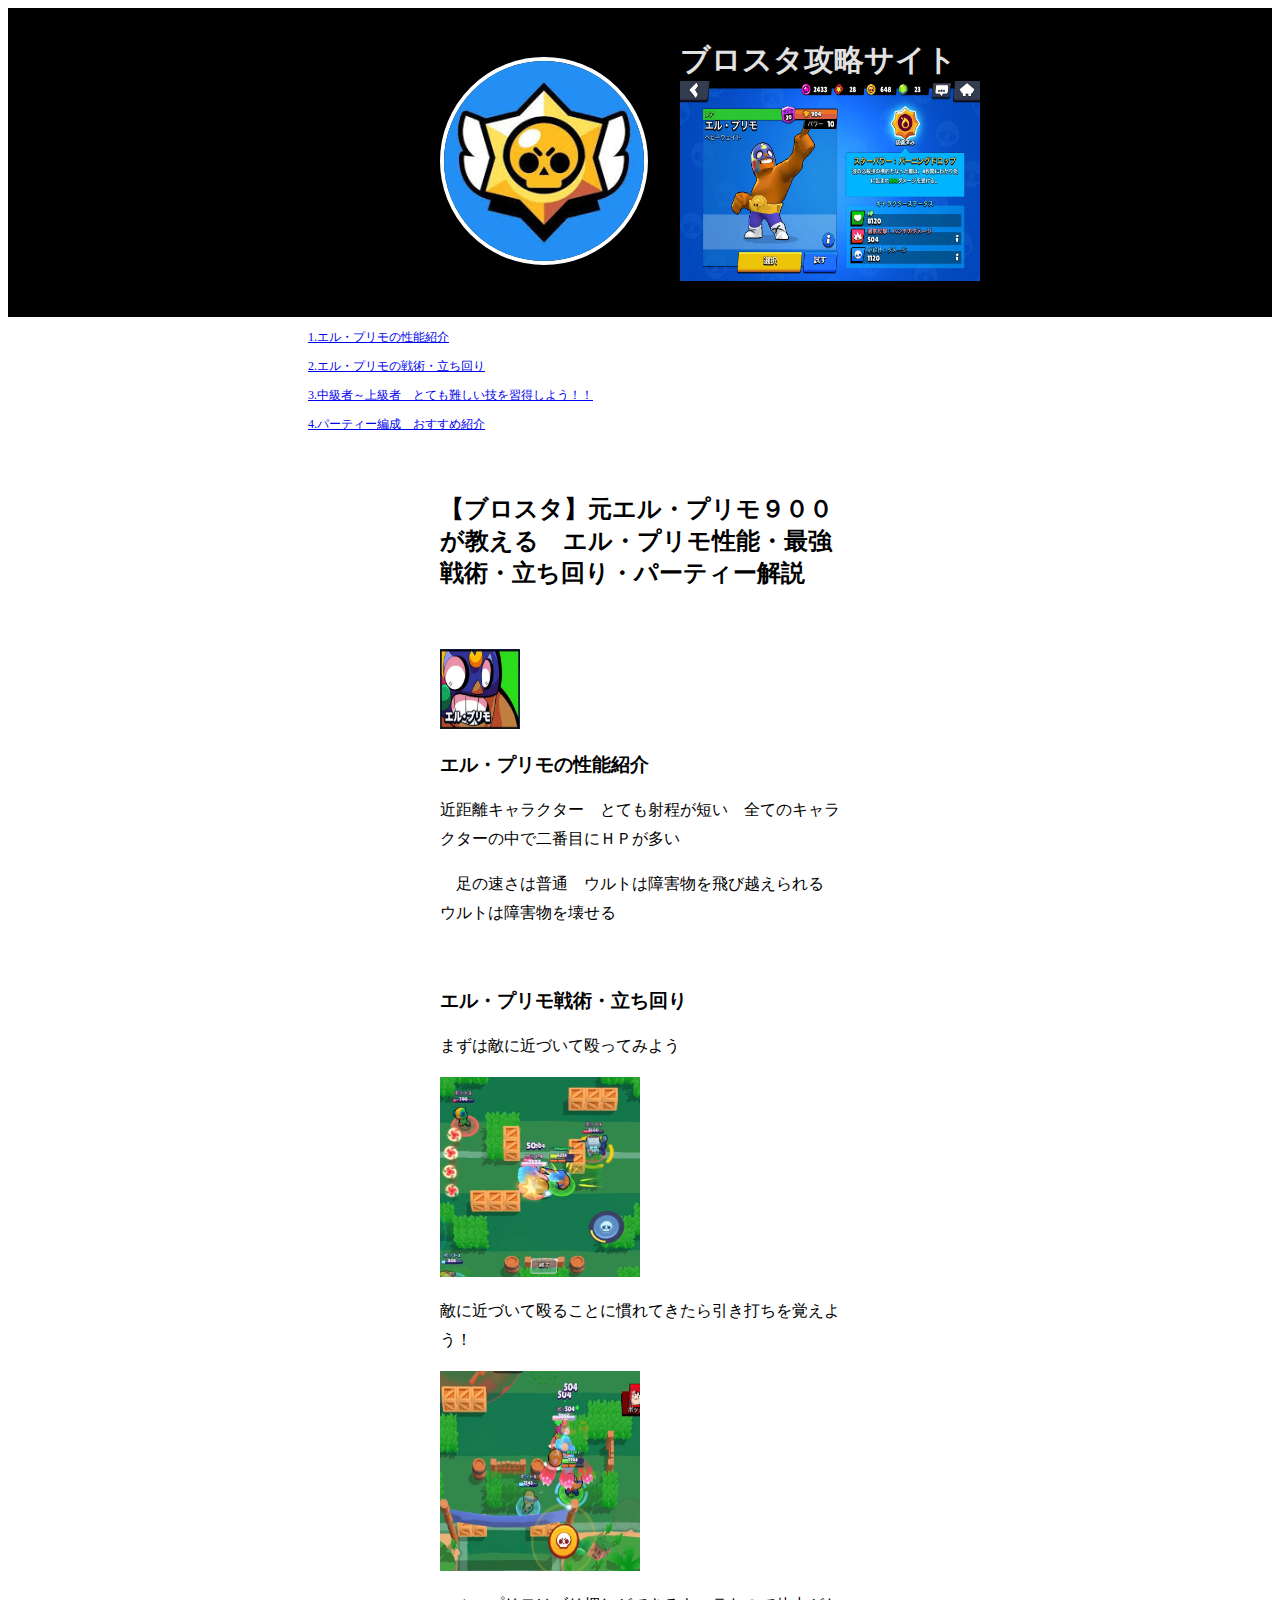
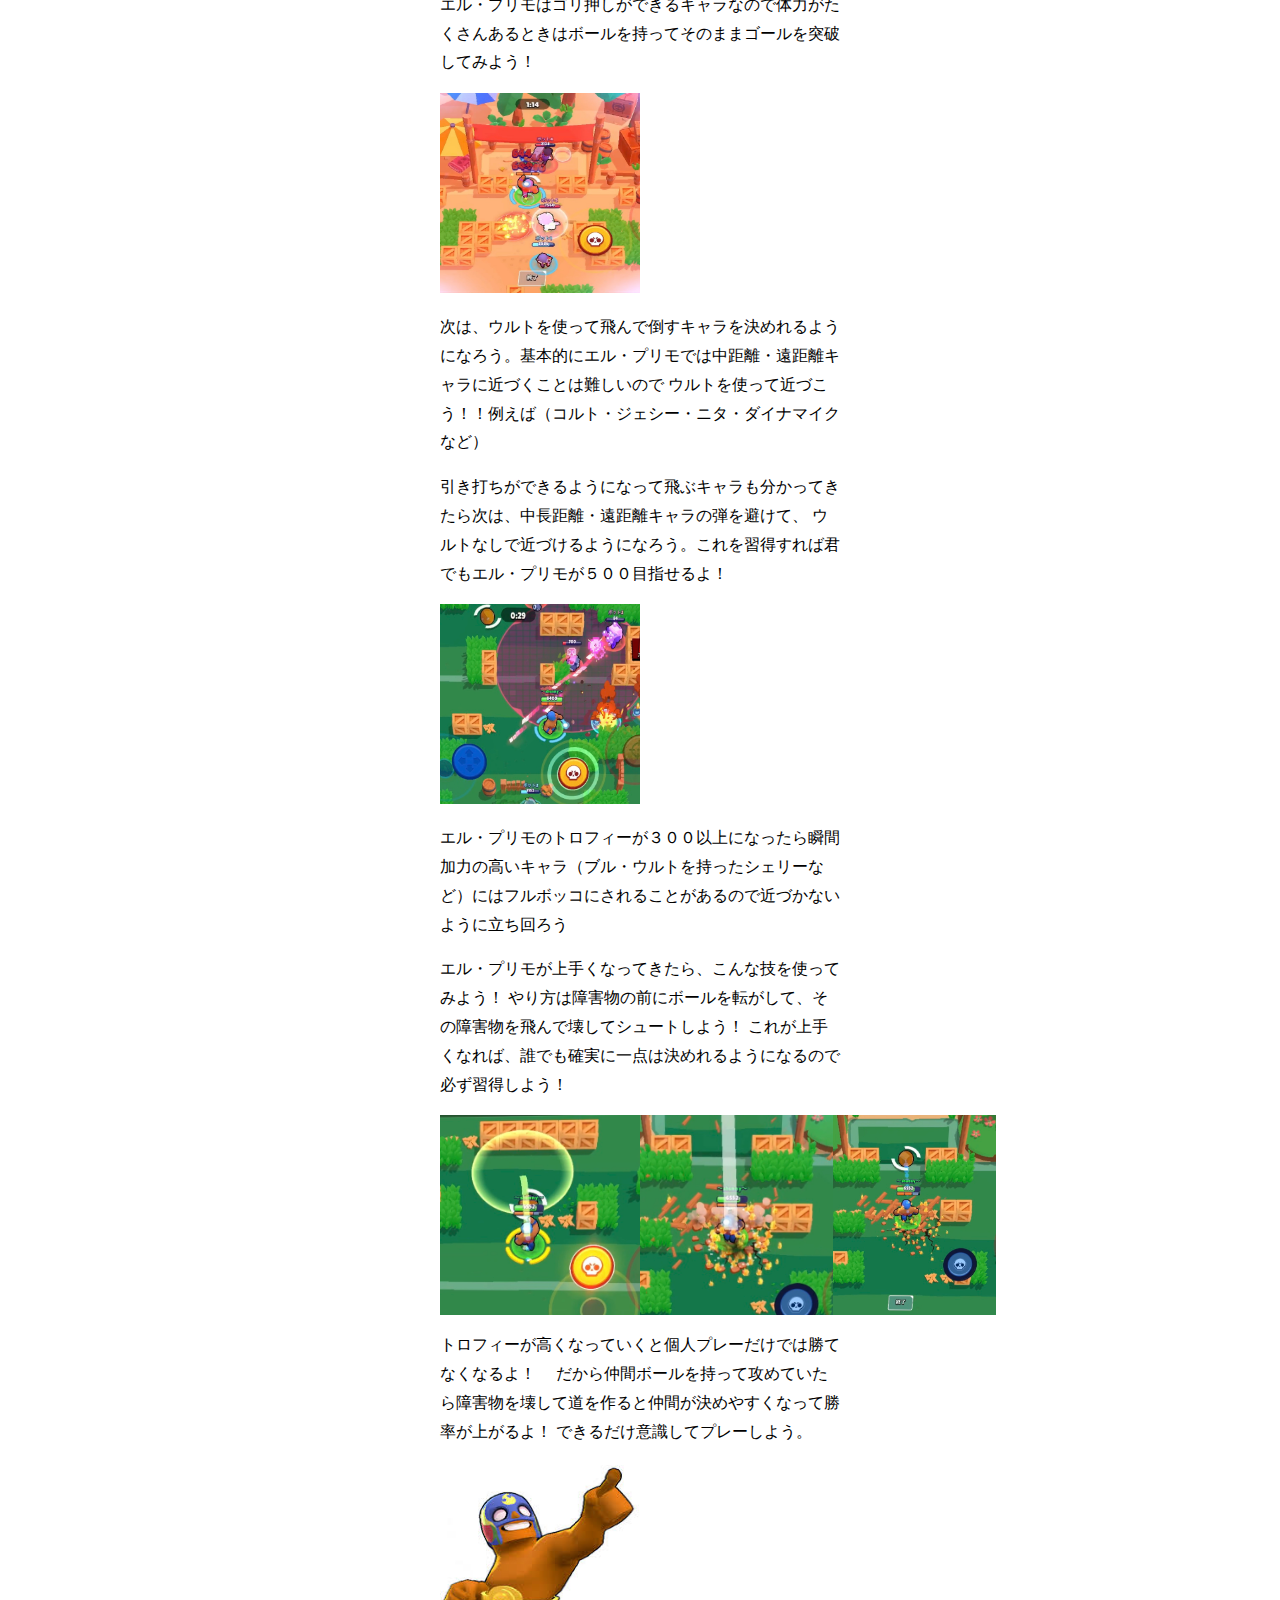
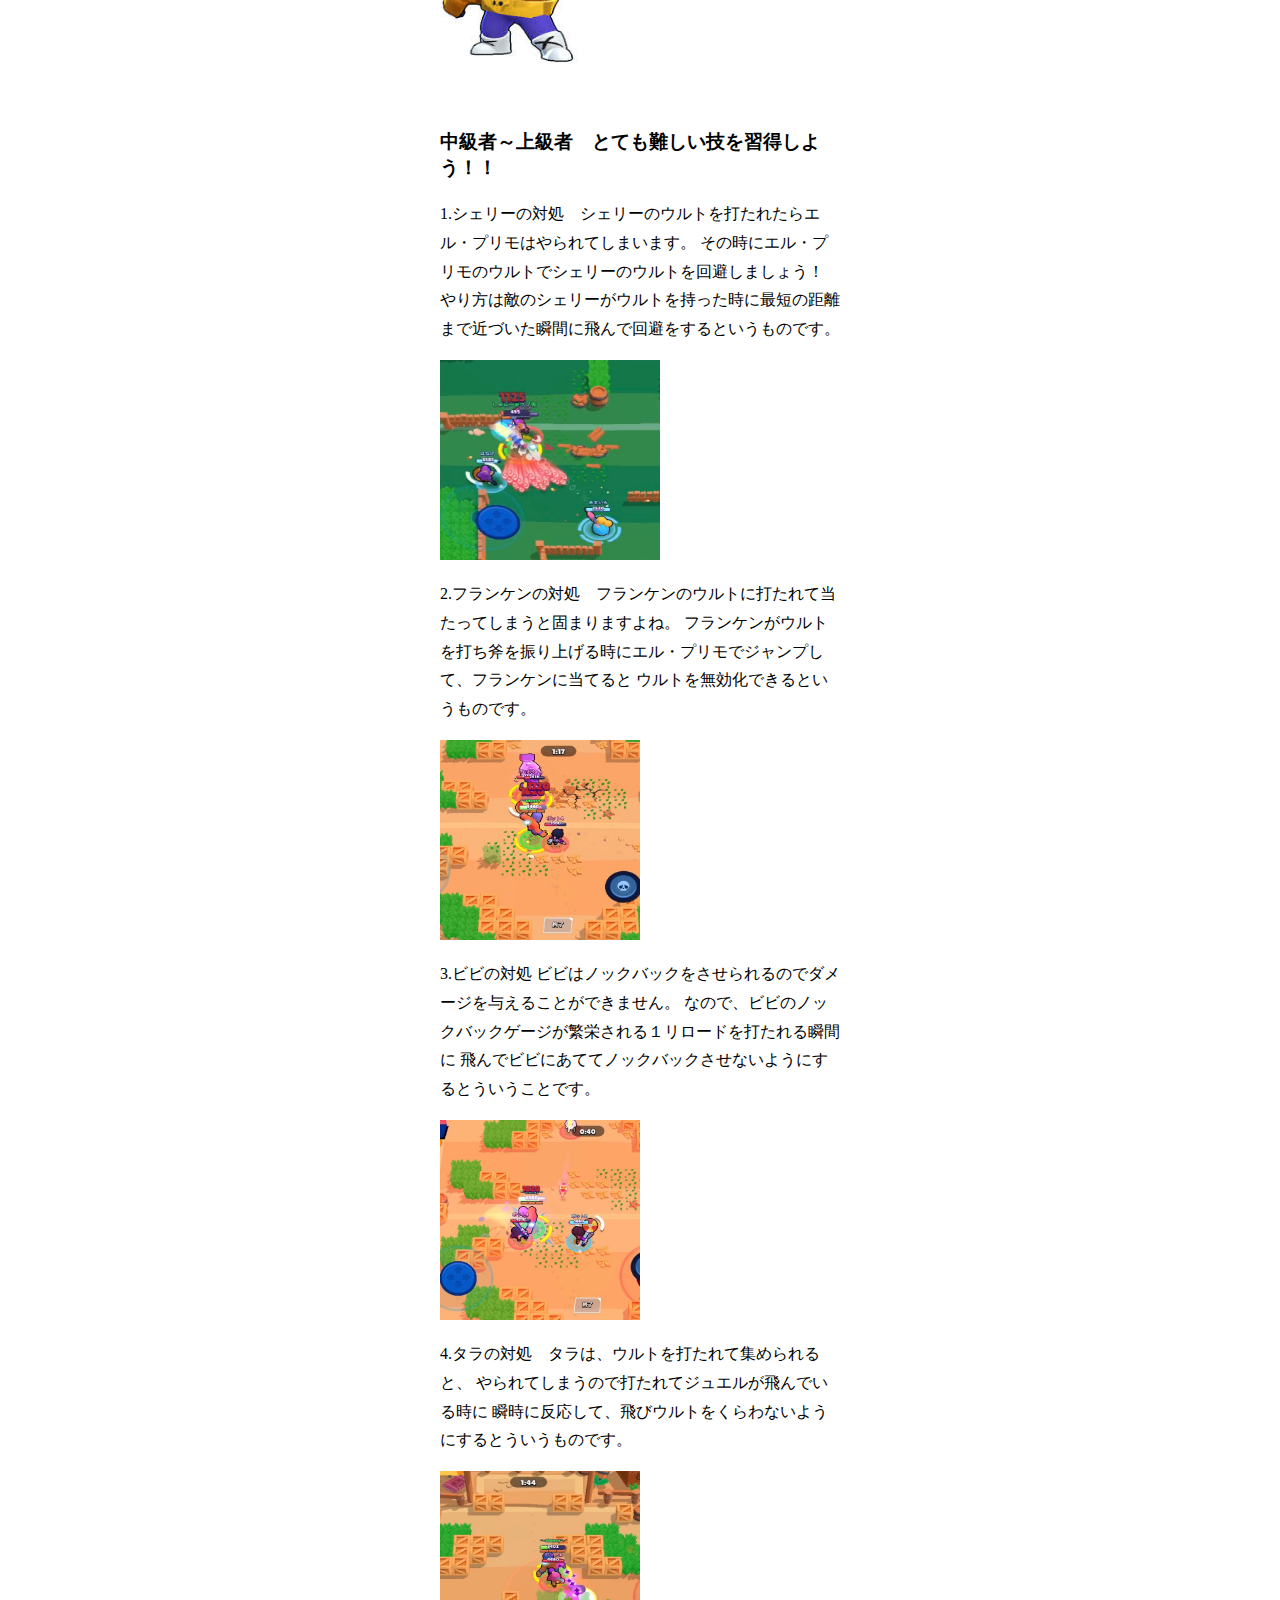
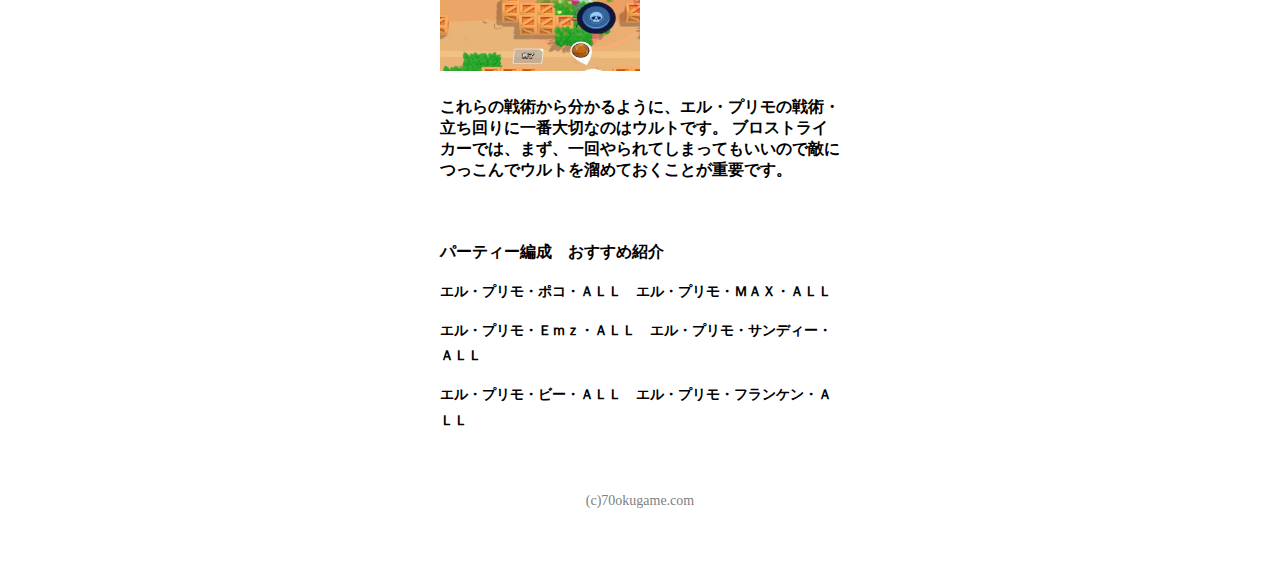
==== index.html @ 7a24572c "Add files via upload" ====
<!DOCTYPE html>
<html lang="ja">
<head>
    <!-- Global site tag (gtag.js) - Google Analytics -->
<script async src="https://www.googletagmanager.com/gtag/js?id=UA-160748164-1"></script>
<script>
  window.dataLayer = window.dataLayer || [];
  function gtag(){dataLayer.push(arguments);}
  gtag('js', new Date());

  gtag('config', 'UA-160748164-1');
</script>

    <meta charset="utf-8">
    <title>【ブロスタ】元エルプリモ９００が初心者から上級者まで見れる解説を紹介　エルプリモ　ブロストライカー徹底攻略　　これを見るだけでブロストライカーで勝ちまくり？！</title>
    <meta name="discription" content="エルプリモ　キャラ・ブロストライカー攻略　初心者必見！">
    <link rel="stylesheet" href="styles.css">
    
    
</head>
<body>
    <header>
        <div class="container">
            <div class="icon">
                <img src="main.jpg" width="200" height="200" alt="ブロスタのアイコンです。">
            </div>
            <div class="info">

                
                <h1>ブロスタ攻略サイト</h1>
                <img src="my-erupurimo.PNG" width="300" height="200" alt="自分のエルプリモ画像です。">
            </div>
        </div>
        </header> 
        <div class="nder">

            <p> <a href="#purimo">1.エル・プリモの性能紹介</a></p>
            <p> <a href="#purimo2">2.エル・プリモの戦術・立ち回り</a></p>
            <p> <a href="#purimo3">3.中級者～上級者　とても難しい技を習得しよう！！</a></p>
            <p> <a href="#purimo4">4.パーティー編成　おすすめ紹介</a></p>
            
        </div>

 
     

     
     <section class="works">
    <h2>【ブロスタ】元エル・プリモ９００が教える　エル・プリモ性能・最強戦術・立ち回り・パーティー解説</h2><h3 id="purimo"></h3>
    <section>

        <img src="erupurimo-.jpg" width="80" height="80" alt="エル・プリモの顔画像です。">
        <h3> エル・プリモの性能紹介</h3><h3 id="purimo2"></h3>
        <p>近距離キャラクター　とても射程が短い　全てのキャラクターの中で二番目にＨＰが多い</p>
        <p>　足の速さは普通　ウルトは障害物を飛び越えられる　ウルトは障害物を壊せる </p>
    </section>
    <section>

        <h3>エル・プリモ戦術・立ち回り</h3>
    
            <P>まずは敵に近づいて殴ってみよう</P>
            <img src="naguru.JPG"width="200" height="200" alt="エル・プリモが敵を殴っている様子です。">
            
            <p>敵に近づいて殴ることに慣れてきたら引き打ちを覚えよう！</p>
            <img src="hikiuchi.JPG" width="200" height="200" alt="エル・プリモが引き打ちをしている画像です。">
            
            <p>エル・プリモはゴリ押しができるキャラなので体力がたくさんあるときはボールを持ってそのままゴールを突破してみよう！</p>
            <img src="gorioshi.JPG" width="200" height="200" alt="エル・プリモがゴリ押しをしている画像です。">
            
            <p>次は、ウルトを使って飛んで倒すキャラを決めれるようになろう。基本的にエル・プリモでは中距離・遠距離キャラに近づくことは難しいので
                ウルトを使って近づこう！！例えば（コルト・ジェシー・ニタ・ダイナマイクなど）</p>
                
                <p>引き打ちができるようになって飛ぶキャラも分かってきたら次は、中長距離・遠距離キャラの弾を避けて、
                    ウルトなしで近づけるようになろう。これを習得すれば君でもエル・プリモが５００目指せるよ！</p>
                    <img src="tamayoke.JPG" width="200" height="200" alt="エル・プリモの弾避け画像です。">
                    
                    <p>エル・プリモのトロフィーが３００以上になったら瞬間加力の高いキャラ（ブル・ウルトを持ったシェリーなど）にはフルボッコにされることがあるので近づかないように立ち回ろう</p>
                    
                    <p>エル・プリモが上手くなってきたら、こんな技を使ってみよう！
                        やり方は障害物の前にボールを転がして、その障害物を飛んで壊してシュートしよう！
                        これが上手くなれば、誰でも確実に一点は決めれるようになるので必ず習得しよう！</p>
                      <div class="mainer">

                          <img src= "waza1.JPG" width="200" height="200" alt="エル・プリモが技をしている画像です">
                          <img src= "waza2.JPG" width="200" height="200" alt="エル・プリモが技をしている画像です">
          <img src= "waza3.JPG" width="200" height="200" alt="エル・プリモが技をしている画像です">
          
                      </div>
        
        <p> トロフィーが高くなっていくと個人プレーだけでは勝てなくなるよ！　
            だから仲間ボールを持って攻めていたら障害物を壊して道を作ると仲間が決めやすくなって勝率が上がるよ！ 
            できるだけ意識してプレーしよう。</p><h3 id="purimo3"></h3>
            <img src= "erupurimo-2.jpg"  width="200" height="200" alt="エル・プリモ画像です">
    </section>
    <section>

        <h3>中級者～上級者　とても難しい技を習得しよう！！</h3>
        <p>1.シェリーの対処　シェリーのウルトを打たれたらエル・プリモはやられてしまいます。
            その時にエル・プリモのウルトでシェリーのウルトを回避しましょう！
            やり方は敵のシェリーがウルトを持った時に最短の距離まで近づいた瞬間に飛んで回避をするというものです。</p>
            <img src="sheri-.JPG" width="220" height="200" alt="ウルト避け画像です">
            
            <p>2.フランケンの対処　フランケンのウルトに打たれて当たってしまうと固まりますよね。
                フランケンがウルトを打ち斧を振り上げる時にエル・プリモでジャンプして、フランケンに当てると
                ウルトを無効化できるというものです。</p>
                
                <img src= "hurannken.JPG" width="200" height="200" alt="ウルト解除画像です。">
                
                <p>3.ビビの対処  ビビはノックバックをさせられるのでダメージを与えることができません。
                    なので、ビビのノックバックゲージが繁栄される１リロードを打たれる瞬間に
                    飛んでビビにあててノックバックさせないようにするとういうことです。</p>
                    
                    <img src="bibi.JPG" width="200" height="200" alt="ノックバック解除画像です。">
                    
                    <p>4.タラの対処　タラは、ウルトを打たれて集められると、
                        やられてしまうので打たれてジュエルが飛んでいる時に
                        瞬時に反応して、飛びウルトをくらわないようにするとういうものです。</p>
                        
                        <img src="tara.JPG" width="200" height="200" alt="ノックバック解除画像です。">
                        
                        <h4>これらの戦術から分かるように、エル・プリモの戦術・立ち回りに一番大切なのはウルトです。
                            ブロストライカーでは、まず、一回やられてしまってもいいので敵につっこんでウルトを溜めておくことが重要です。</h4><h3 id="purimo4"></h3>
                            
    </section>
     <section>
         <div class="laner">
             
             <h3>パーティー編成　おすすめ紹介</h3>
             <p>
        
             <p>エル・プリモ・ポコ・ＡＬＬ　エル・プリモ・ＭＡＸ・ＡＬＬ</p>
             <p>エル・プリモ・Ｅｍｚ・ＡＬＬ　エル・プリモ・サンディー・ＡＬＬ </p>
             <p>      エル・プリモ・ビー・ＡＬＬ　エル・プリモ・フランケン・ＡＬＬ </p>
            </div>
            
        </section>
        
    </section>
</body>
                            <footer>
 <p> (c)70okugame.com</p>
    </footer> 
    </html>
---- styles.css ----
.body{
    color:#333;
    font-family:Verdana, sans-serif;
    margin:0px;
}
h1{
    color:#e2e2e2;
}


header{
    background-color:black;
    padding-top: 32px;
    padding-bottom:32px;

}

.container{
  
   width:400px;
   margin-left:auto;
   margin-right:auto;
   display:flex;
   align-items:center;

}



.icon img{
    border-radius:50%;
    border-width:4px;
    border-style:solid;
    border-color:white;
}

.info{
   
    margin-left:32px;
}

.info h1{
    font-weight:bold;
    font-size:30px;
    margin:0;
}

.nder{
    font-size:12px;
    
    margin-left:300px;
    
}

.works{
    width:400px;
    margin-left:auto;
    margin-right:auto;

}

.works>h2{
    margin-top: 60px;
    margin-bottom:60px;
}

.mainer{
    display:flex;
}

.laner{
    font-size:14px;
    font-weight:bold;
}

.works>section{
    margin-bottom:60px;
}
 
.works p{
    line-height:1.8;
}

footer p{
    text-align:center;
    font-size:14px;
    margin-bottom:60px;
    color:gray;
}
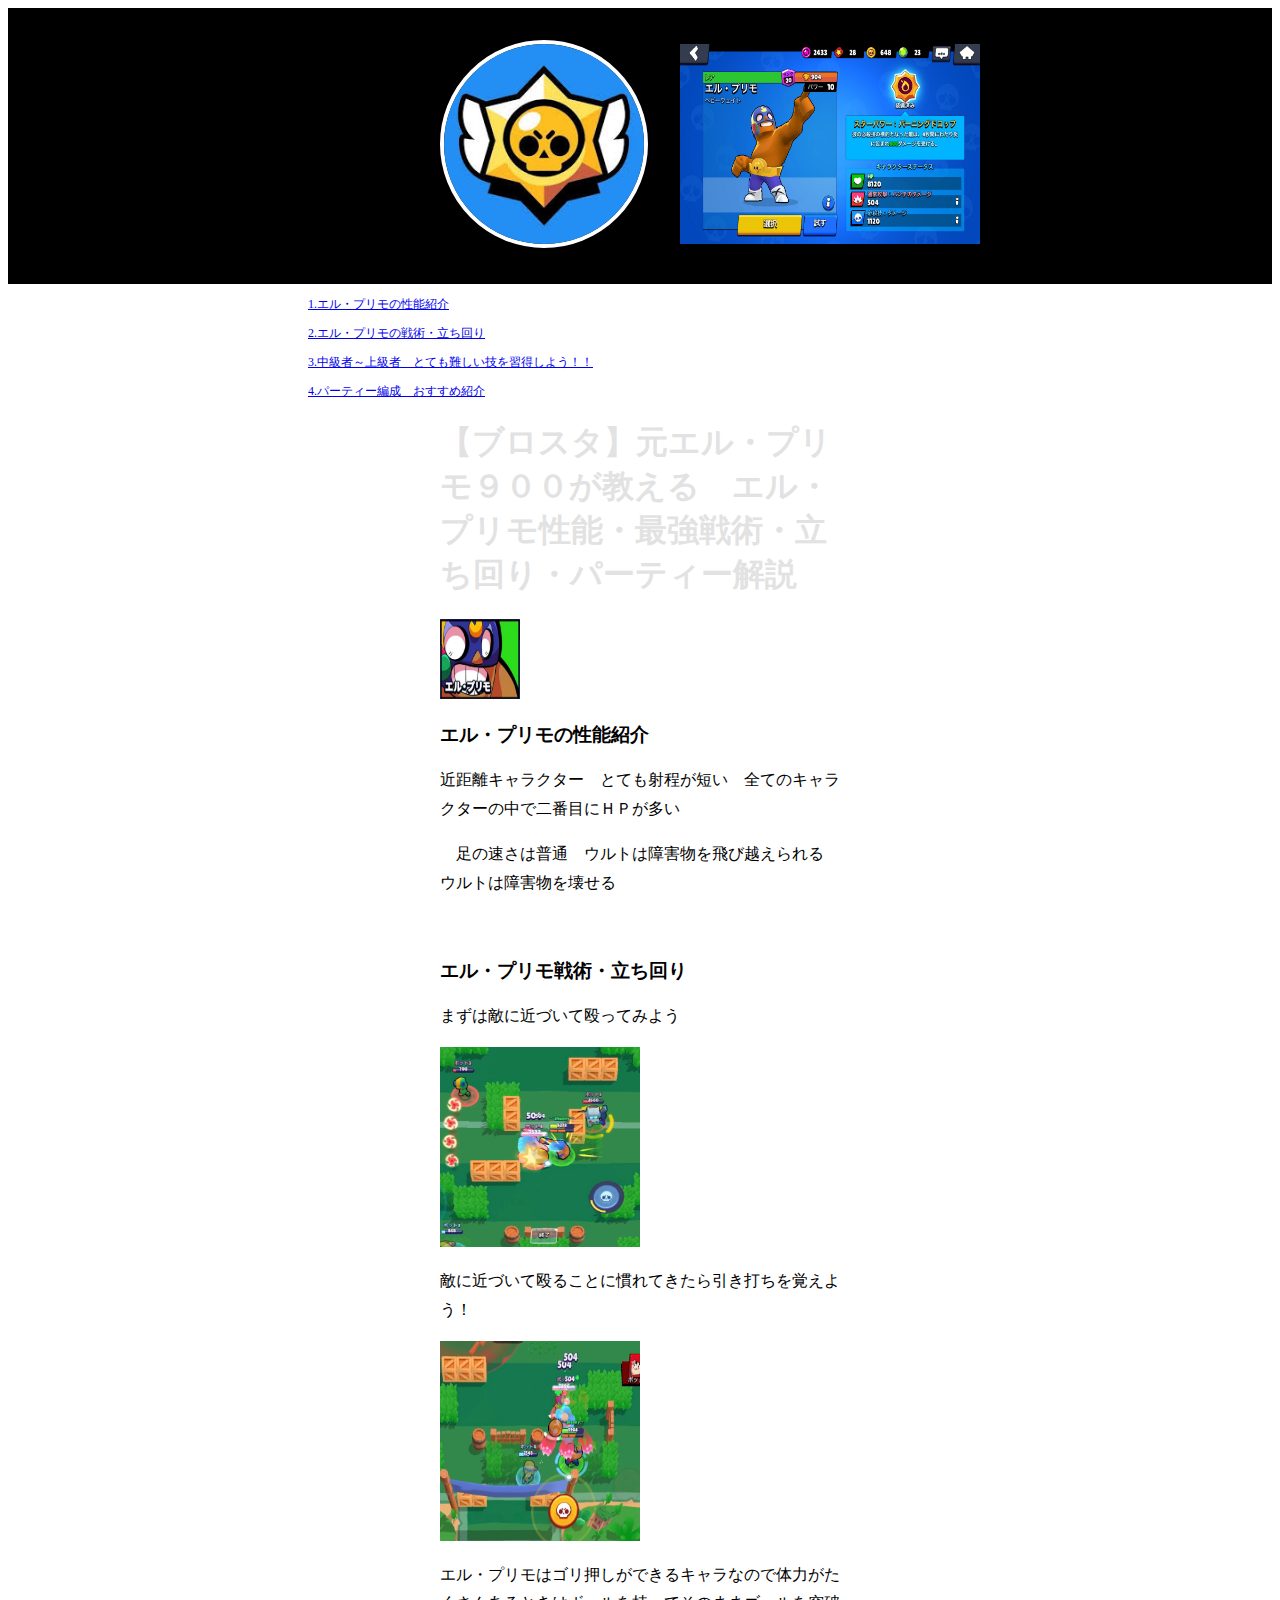
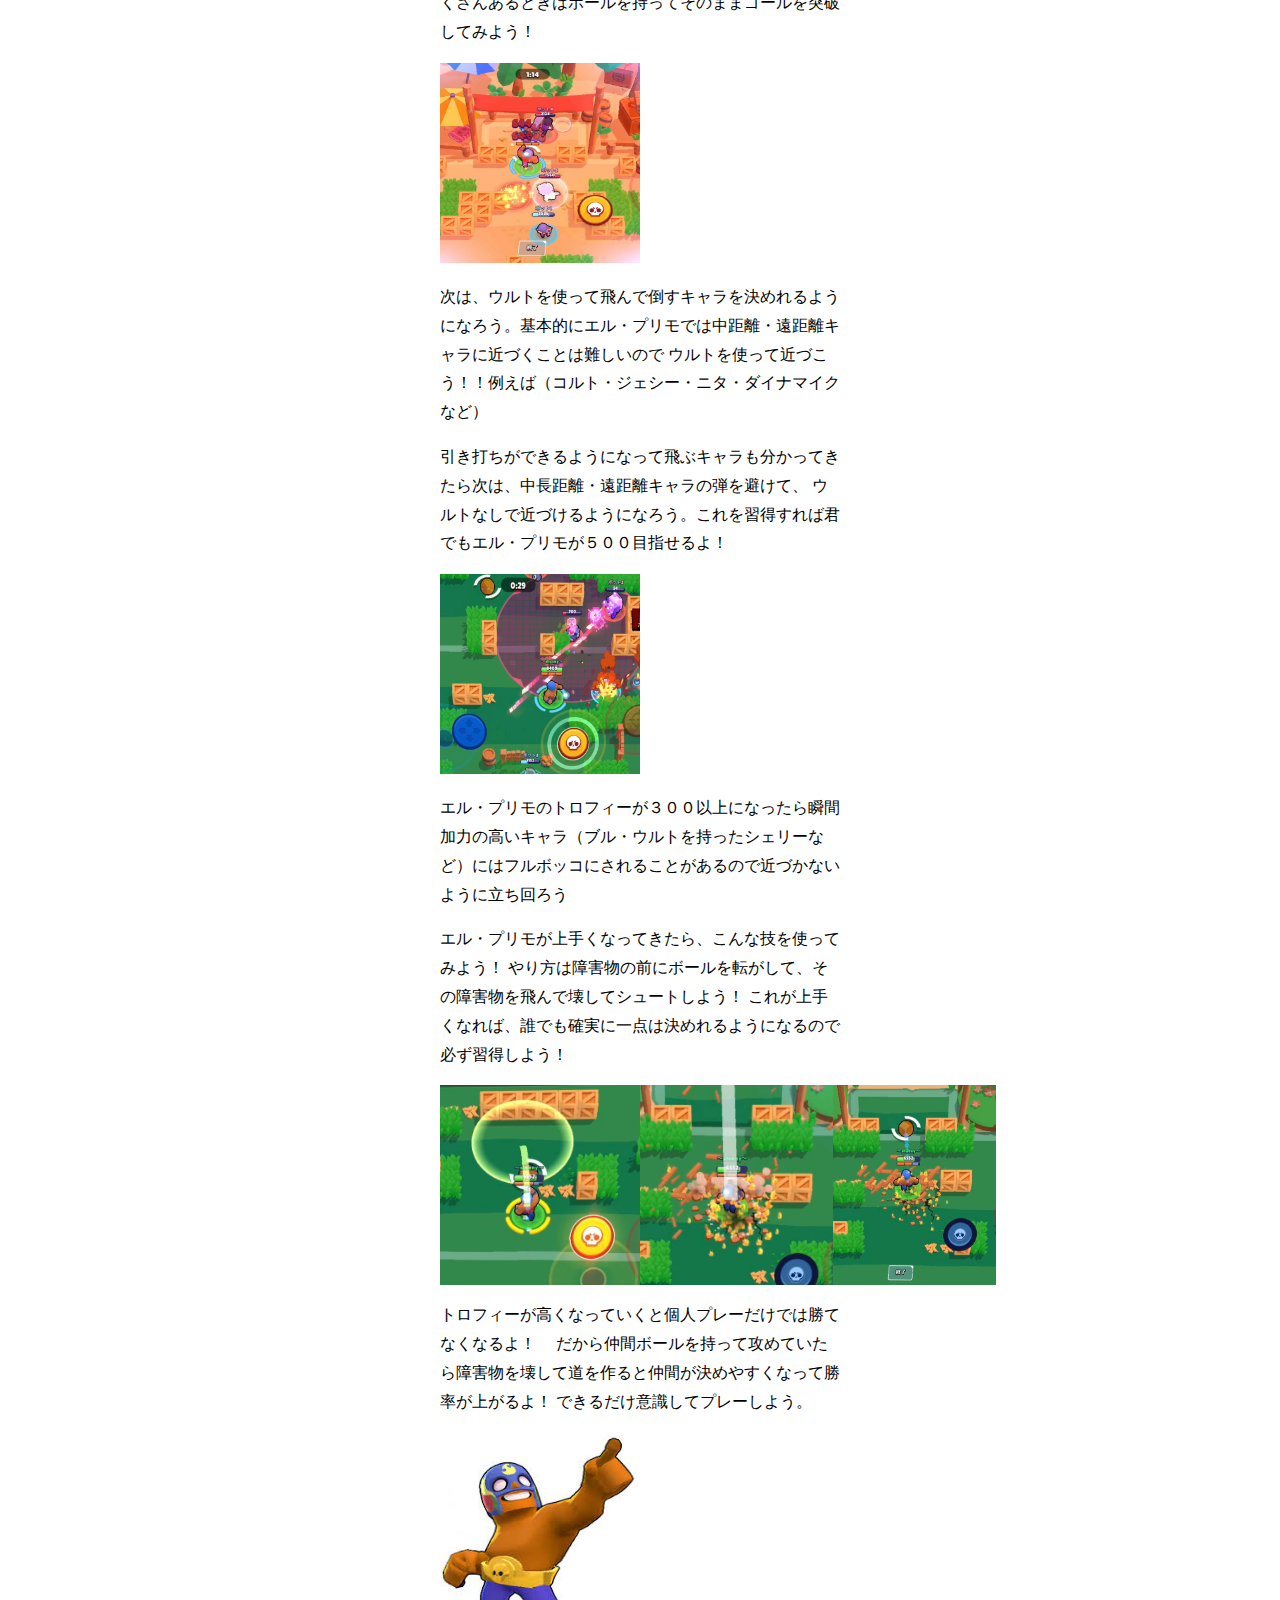
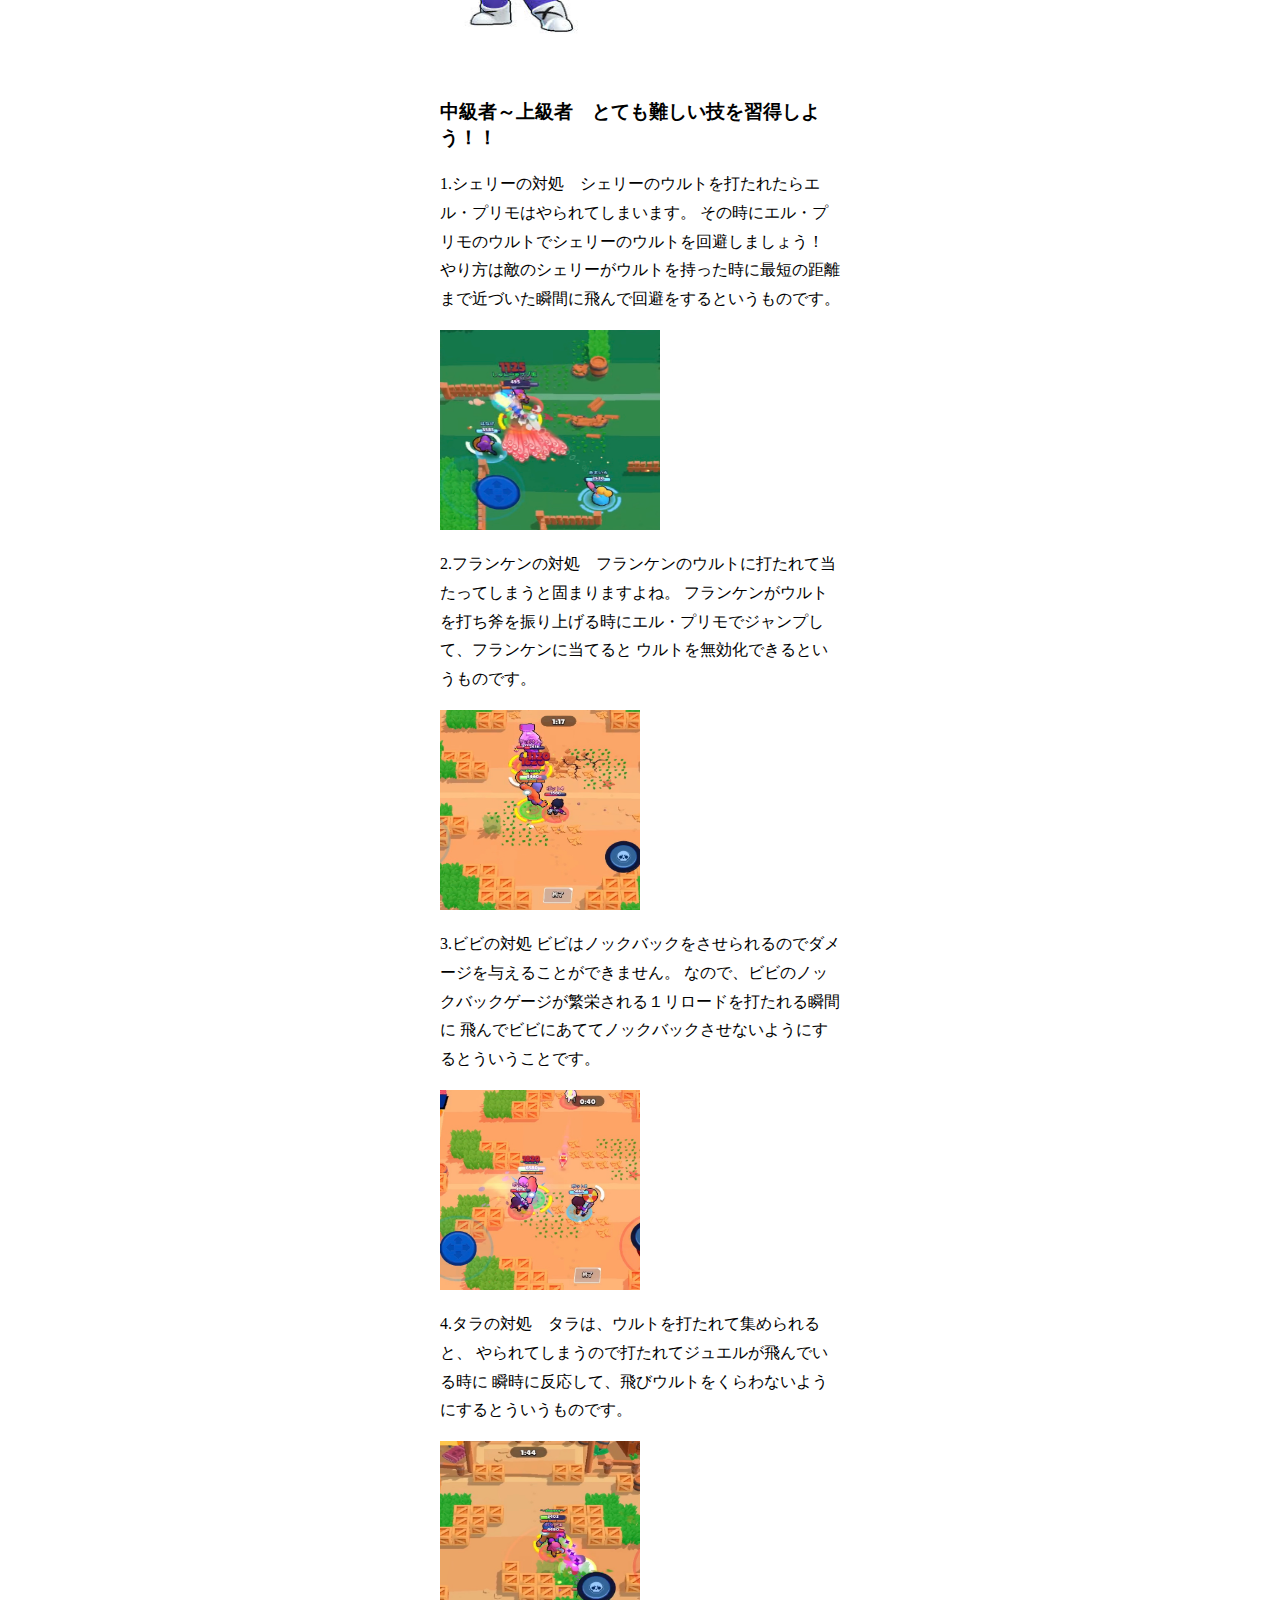
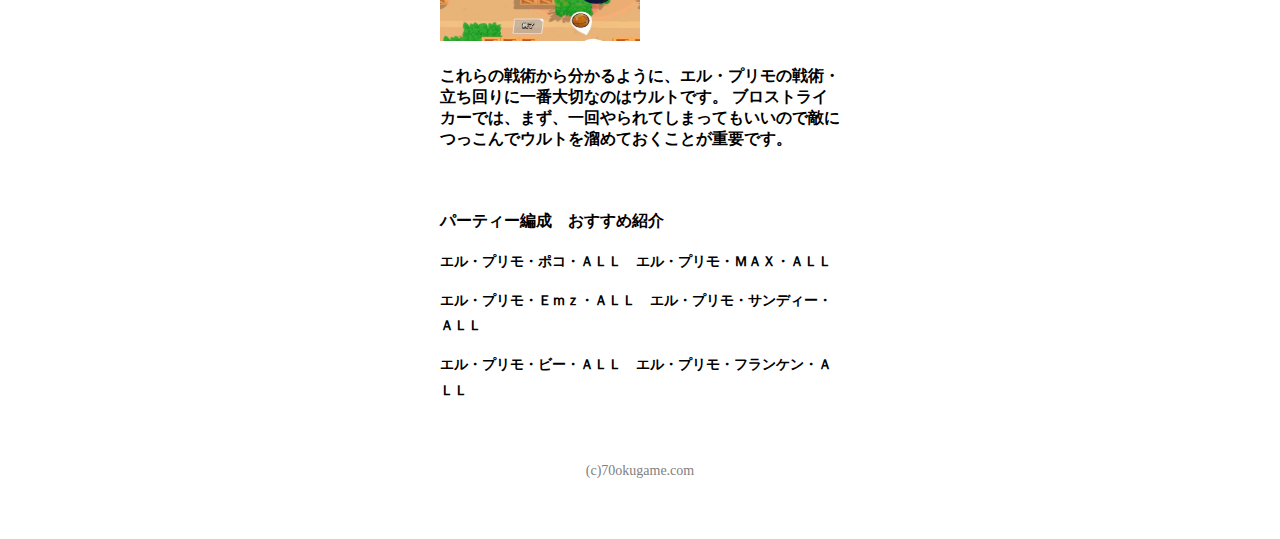
==== commit 8644b9b3: "Update index.html" ====
--- a/index.html
+++ b/index.html
@@ -1,171 +1,144 @@
-<!DOCTYPE html>
-<html lang="ja">
-<head>
-    <!-- Global site tag (gtag.js) - Google Analytics -->
-<script async src="https://www.googletagmanager.com/gtag/js?id=UA-160748164-1"></script>
-<script>
-  window.dataLayer = window.dataLayer || [];
-  function gtag(){dataLayer.push(arguments);}
-  gtag('js', new Date());
-
-  gtag('config', 'UA-160748164-1');
-</script>
-
-    <meta charset="utf-8">
-    <title>【ブロスタ】元エルプリモ９００が初心者から上級者まで見れる解説を紹介　エルプリモ　ブロストライカー徹底攻略　　これを見るだけでブロストライカーで勝ちまくり？！</title>
-    <meta name="discription" content="エルプリモ　キャラ・ブロストライカー攻略　初心者必見！">
-    <link rel="stylesheet" href="styles.css">
-    
-    
-</head>
-<body>
-    <header>
-        <div class="container">
-            <div class="icon">
-                <img src="main.jpg" width="200" height="200" alt="ブロスタのアイコンです。">
-            </div>
-            <div class="info">
-
-                
-                <h1>ブロスタ攻略サイト</h1>
-                <img src="my-erupurimo.PNG" width="300" height="200" alt="自分のエルプリモ画像です。">
-            </div>
-        </div>
-        </header> 
-        <div class="nder">
-
-            <p> <a href="#purimo">1.エル・プリモの性能紹介</a></p>
-            <p> <a href="#purimo2">2.エル・プリモの戦術・立ち回り</a></p>
-            <p> <a href="#purimo3">3.中級者～上級者　とても難しい技を習得しよう！！</a></p>
-            <p> <a href="#purimo4">4.パーティー編成　おすすめ紹介</a></p>
-            
-        </div>
-
- 
-     
-
-     
-     <section class="works">
-    <h2>【ブロスタ】元エル・プリモ９００が教える　エル・プリモ性能・最強戦術・立ち回り・パーティー解説</h2><h3 id="purimo"></h3>
-    <section>
-
-        <img src="erupurimo-.jpg" width="80" height="80" alt="エル・プリモの顔画像です。">
-        <h3> エル・プリモの性能紹介</h3><h3 id="purimo2"></h3>
-        <p>近距離キャラクター　とても射程が短い　全てのキャラクターの中で二番目にＨＰが多い</p>
-        <p>　足の速さは普通　ウルトは障害物を飛び越えられる　ウルトは障害物を壊せる </p>
-    </section>
-    <section>
-
-        <h3>エル・プリモ戦術・立ち回り</h3>
-    
-            <P>まずは敵に近づいて殴ってみよう</P>
-            <img src="naguru.JPG"width="200" height="200" alt="エル・プリモが敵を殴っている様子です。">
-            
-            <p>敵に近づいて殴ることに慣れてきたら引き打ちを覚えよう！</p>
-            <img src="hikiuchi.JPG" width="200" height="200" alt="エル・プリモが引き打ちをしている画像です。">
-            
-            <p>エル・プリモはゴリ押しができるキャラなので体力がたくさんあるときはボールを持ってそのままゴールを突破してみよう！</p>
-            <img src="gorioshi.JPG" width="200" height="200" alt="エル・プリモがゴリ押しをしている画像です。">
-            
-            <p>次は、ウルトを使って飛んで倒すキャラを決めれるようになろう。基本的にエル・プリモでは中距離・遠距離キャラに近づくことは難しいので
-                ウルトを使って近づこう！！例えば（コルト・ジェシー・ニタ・ダイナマイクなど）</p>
-                
-                <p>引き打ちができるようになって飛ぶキャラも分かってきたら次は、中長距離・遠距離キャラの弾を避けて、
-                    ウルトなしで近づけるようになろう。これを習得すれば君でもエル・プリモが５００目指せるよ！</p>
-                    <img src="tamayoke.JPG" width="200" height="200" alt="エル・プリモの弾避け画像です。">
-                    
-                    <p>エル・プリモのトロフィーが３００以上になったら瞬間加力の高いキャラ（ブル・ウルトを持ったシェリーなど）にはフルボッコにされることがあるので近づかないように立ち回ろう</p>
-                    
-                    <p>エル・プリモが上手くなってきたら、こんな技を使ってみよう！
-                        やり方は障害物の前にボールを転がして、その障害物を飛んで壊してシュートしよう！
-                        これが上手くなれば、誰でも確実に一点は決めれるようになるので必ず習得しよう！</p>
-                      <div class="mainer">
-
-                          <img src= "waza1.JPG" width="200" height="200" alt="エル・プリモが技をしている画像です">
-                          <img src= "waza2.JPG" width="200" height="200" alt="エル・プリモが技をしている画像です">
-          <img src= "waza3.JPG" width="200" height="200" alt="エル・プリモが技をしている画像です">
-          
-                      </div>
-        
-        <p> トロフィーが高くなっていくと個人プレーだけでは勝てなくなるよ！　
-            だから仲間ボールを持って攻めていたら障害物を壊して道を作ると仲間が決めやすくなって勝率が上がるよ！ 
-            できるだけ意識してプレーしよう。</p><h3 id="purimo3"></h3>
-            <img src= "erupurimo-2.jpg"  width="200" height="200" alt="エル・プリモ画像です">
-    </section>
-    <section>
-
-        <h3>中級者～上級者　とても難しい技を習得しよう！！</h3>
-        <p>1.シェリーの対処　シェリーのウルトを打たれたらエル・プリモはやられてしまいます。
-            その時にエル・プリモのウルトでシェリーのウルトを回避しましょう！
-            やり方は敵のシェリーがウルトを持った時に最短の距離まで近づいた瞬間に飛んで回避をするというものです。</p>
-            <img src="sheri-.JPG" width="220" height="200" alt="ウルト避け画像です">
-            
-            <p>2.フランケンの対処　フランケンのウルトに打たれて当たってしまうと固まりますよね。
-                フランケンがウルトを打ち斧を振り上げる時にエル・プリモでジャンプして、フランケンに当てると
-                ウルトを無効化できるというものです。</p>
-                
-                <img src= "hurannken.JPG" width="200" height="200" alt="ウルト解除画像です。">
-                
-                <p>3.ビビの対処  ビビはノックバックをさせられるのでダメージを与えることができません。
-                    なので、ビビのノックバックゲージが繁栄される１リロードを打たれる瞬間に
-                    飛んでビビにあててノックバックさせないようにするとういうことです。</p>
-                    
-                    <img src="bibi.JPG" width="200" height="200" alt="ノックバック解除画像です。">
-                    
-                    <p>4.タラの対処　タラは、ウルトを打たれて集められると、
-                        やられてしまうので打たれてジュエルが飛んでいる時に
-                        瞬時に反応して、飛びウルトをくらわないようにするとういうものです。</p>
-                        
-                        <img src="tara.JPG" width="200" height="200" alt="ノックバック解除画像です。">
-                        
-                        <h4>これらの戦術から分かるように、エル・プリモの戦術・立ち回りに一番大切なのはウルトです。
-                            ブロストライカーでは、まず、一回やられてしまってもいいので敵につっこんでウルトを溜めておくことが重要です。</h4><h3 id="purimo4"></h3>
-                            
-    </section>
-     <section>
-         <div class="laner">
-             
-             <h3>パーティー編成　おすすめ紹介</h3>
-             <p>
-        
-             <p>エル・プリモ・ポコ・ＡＬＬ　エル・プリモ・ＭＡＸ・ＡＬＬ</p>
-             <p>エル・プリモ・Ｅｍｚ・ＡＬＬ　エル・プリモ・サンディー・ＡＬＬ </p>
-             <p>      エル・プリモ・ビー・ＡＬＬ　エル・プリモ・フランケン・ＡＬＬ </p>
-            </div>
-            
-        </section>
-        
-    </section>
-</body>
-                            <footer>
- <p> (c)70okugame.com</p>
-    </footer> 
-    </html>
-           
-    
-
-
-
-
-
-
-
-
-
-
-
-
-
-
-
-
-
-    
-    
-
-
-
-
-
-
-
+<!DOCTYPE html>
+<html lang="ja">
+<head>
+    <!-- Global site tag (gtag.js) - Google Analytics -->
+<script async src="https://www.googletagmanager.com/gtag/js?id=UA-160748164-1"></script>
+<script>
+  window.dataLayer = window.dataLayer || [];
+  function gtag(){dataLayer.push(arguments);}
+  gtag('js', new Date());
+
+  gtag('config', 'UA-160748164-1');
+</script>
+
+    <meta charset="utf-8">
+    <title>【ブロスタ】　エルプリモ　攻略</title>
+    <meta name="discription" content="エルプリモ　キャラ・ブロストライカー攻略　初心者必見！">
+    <link rel="stylesheet" href="styles.css">
+    <link rel="canonical" href="https://shun4649861231.github.io/shuny/"
+    
+    
+</head>
+<body>
+    <header>
+        <div class="container">
+            <div class="icon">
+                <img src="main.jpg" width="200" height="200" alt="ブロスタのアイコンです。">
+            </div>
+            <div class="info">
+
+                
+                <title>ブロスタ　エル・プリモ　攻略</title>
+                <img src="my-erupurimo.PNG" width="300" height="200" alt="自分のエルプリモ画像です。">
+            </div>
+        </div>
+        </header> 
+        <div class="nder">
+
+            <p> <a href="#purimo">1.エル・プリモの性能紹介</a></p>
+            <p> <a href="#purimo2">2.エル・プリモの戦術・立ち回り</a></p>
+            <p> <a href="#purimo3">3.中級者～上級者　とても難しい技を習得しよう！！</a></p>
+            <p> <a href="#purimo4">4.パーティー編成　おすすめ紹介</a></p>
+            
+        </div>
+
+ 
+     
+
+     
+     <section class="works">
+    <h1>【ブロスタ】元エル・プリモ９００が教える　エル・プリモ性能・最強戦術・立ち回り・パーティー解説</h1><h3 id="purimo"></h3>
+    <section>
+
+        <img src="erupurimo-.jpg" width="80" height="80" alt="エル・プリモの顔画像です。">
+        <h3> エル・プリモの性能紹介</h3><h3 id="purimo2"></h3>
+        <p>近距離キャラクター　とても射程が短い　全てのキャラクターの中で二番目にＨＰが多い</p>
+        <p>　足の速さは普通　ウルトは障害物を飛び越えられる　ウルトは障害物を壊せる </p>
+    </section>
+    <section>
+
+        <h3>エル・プリモ戦術・立ち回り</h3>
+    
+            <P>まずは敵に近づいて殴ってみよう</P>
+            <img src="naguru.JPG"width="200" height="200" alt="エル・プリモが敵を殴っている様子です。">
+            
+            <p>敵に近づいて殴ることに慣れてきたら引き打ちを覚えよう！</p>
+            <img src="hikiuchi.JPG" width="200" height="200" alt="エル・プリモが引き打ちをしている画像です。">
+            
+            <p>エル・プリモはゴリ押しができるキャラなので体力がたくさんあるときはボールを持ってそのままゴールを突破してみよう！</p>
+            <img src="gorioshi.JPG" width="200" height="200" alt="エル・プリモがゴリ押しをしている画像です。">
+            
+            <p>次は、ウルトを使って飛んで倒すキャラを決めれるようになろう。基本的にエル・プリモでは中距離・遠距離キャラに近づくことは難しいので
+                ウルトを使って近づこう！！例えば（コルト・ジェシー・ニタ・ダイナマイクなど）</p>
+                
+                <p>引き打ちができるようになって飛ぶキャラも分かってきたら次は、中長距離・遠距離キャラの弾を避けて、
+                    ウルトなしで近づけるようになろう。これを習得すれば君でもエル・プリモが５００目指せるよ！</p>
+                    <img src="tamayoke.JPG" width="200" height="200" alt="エル・プリモの弾避け画像です。">
+                    
+                    <p>エル・プリモのトロフィーが３００以上になったら瞬間加力の高いキャラ（ブル・ウルトを持ったシェリーなど）にはフルボッコにされることがあるので近づかないように立ち回ろう</p>
+                    
+                    <p>エル・プリモが上手くなってきたら、こんな技を使ってみよう！
+                        やり方は障害物の前にボールを転がして、その障害物を飛んで壊してシュートしよう！
+                        これが上手くなれば、誰でも確実に一点は決めれるようになるので必ず習得しよう！</p>
+                      <div class="mainer">
+
+                          <img src= "waza1.JPG" width="200" height="200" alt="エル・プリモが技をしている画像です">
+                          <img src= "waza2.JPG" width="200" height="200" alt="エル・プリモが技をしている画像です">
+          <img src= "waza3.JPG" width="200" height="200" alt="エル・プリモが技をしている画像です">
+          
+                      </div>
+        
+        <p> トロフィーが高くなっていくと個人プレーだけでは勝てなくなるよ！　
+            だから仲間ボールを持って攻めていたら障害物を壊して道を作ると仲間が決めやすくなって勝率が上がるよ！ 
+            できるだけ意識してプレーしよう。</p><h3 id="purimo3"></h3>
+            <img src= "erupurimo-2.jpg"  width="200" height="200" alt="エル・プリモ画像です">
+    </section>
+    <section>
+
+        <h3>中級者～上級者　とても難しい技を習得しよう！！</h3>
+        <p>1.シェリーの対処　シェリーのウルトを打たれたらエル・プリモはやられてしまいます。
+            その時にエル・プリモのウルトでシェリーのウルトを回避しましょう！
+            やり方は敵のシェリーがウルトを持った時に最短の距離まで近づいた瞬間に飛んで回避をするというものです。</p>
+            <img src="sheri-.JPG" width="220" height="200" alt="ウルト避け画像です">
+            
+            <p>2.フランケンの対処　フランケンのウルトに打たれて当たってしまうと固まりますよね。
+                フランケンがウルトを打ち斧を振り上げる時にエル・プリモでジャンプして、フランケンに当てると
+                ウルトを無効化できるというものです。</p>
+                
+                <img src= "hurannken.JPG" width="200" height="200" alt="ウルト解除画像です。">
+                
+                <p>3.ビビの対処  ビビはノックバックをさせられるのでダメージを与えることができません。
+                    なので、ビビのノックバックゲージが繁栄される１リロードを打たれる瞬間に
+                    飛んでビビにあててノックバックさせないようにするとういうことです。</p>
+                    
+                    <img src="bibi.JPG" width="200" height="200" alt="ノックバック解除画像です。">
+                    
+                    <p>4.タラの対処　タラは、ウルトを打たれて集められると、
+                        やられてしまうので打たれてジュエルが飛んでいる時に
+                        瞬時に反応して、飛びウルトをくらわないようにするとういうものです。</p>
+                        
+                        <img src="tara.JPG" width="200" height="200" alt="ノックバック解除画像です。">
+                        
+                        <h4>これらの戦術から分かるように、エル・プリモの戦術・立ち回りに一番大切なのはウルトです。
+                            ブロストライカーでは、まず、一回やられてしまってもいいので敵につっこんでウルトを溜めておくことが重要です。</h4><h3 id="purimo4"></h3>
+                            
+    </section>
+     <section>
+         <div class="laner">
+             
+             <h3>パーティー編成　おすすめ紹介</h3>
+             <p>
+        
+             <p>エル・プリモ・ポコ・ＡＬＬ　エル・プリモ・ＭＡＸ・ＡＬＬ</p>
+             <p>エル・プリモ・Ｅｍｚ・ＡＬＬ　エル・プリモ・サンディー・ＡＬＬ </p>
+             <p>      エル・プリモ・ビー・ＡＬＬ　エル・プリモ・フランケン・ＡＬＬ </p>
+            </div>
+            
+        </section>
+        
+    </section>
+</body>
+                            <footer>
+ <p> (c)70okugame.com</p>
+    </footer> 
+    </html>
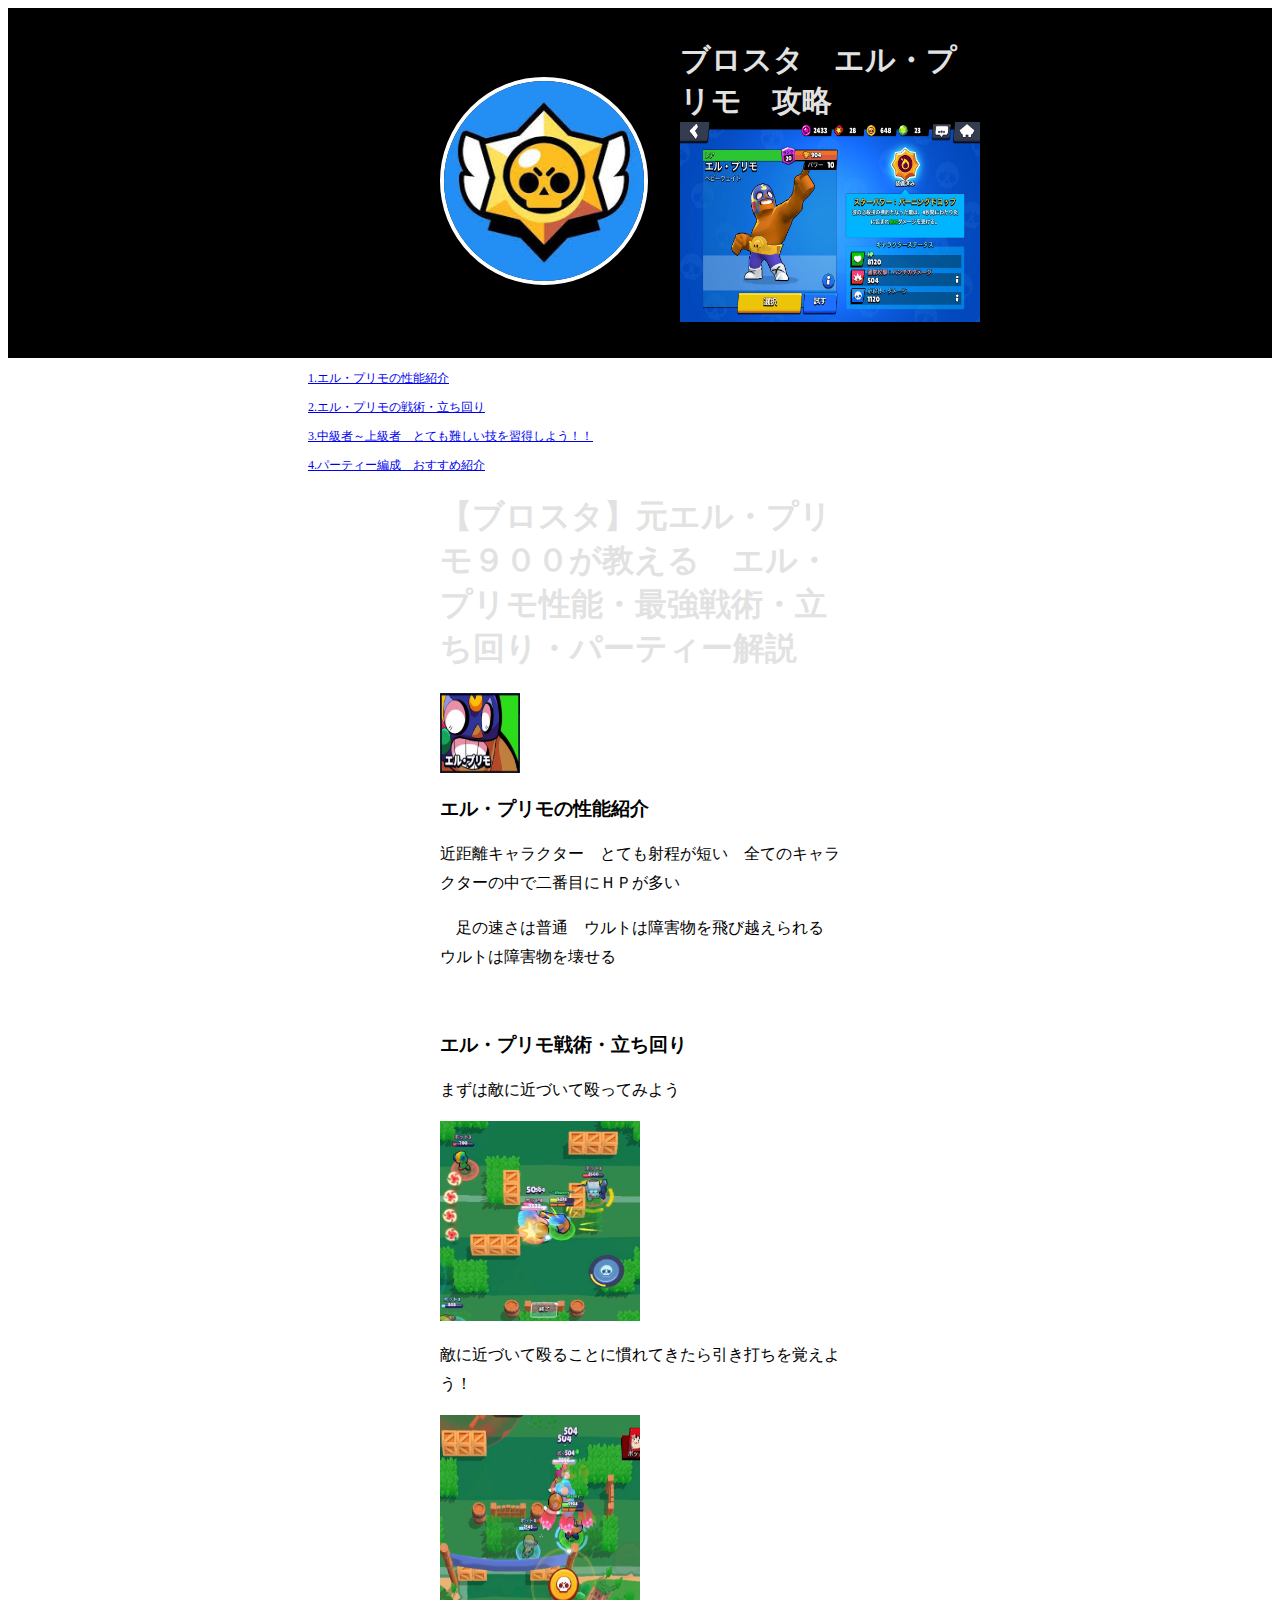
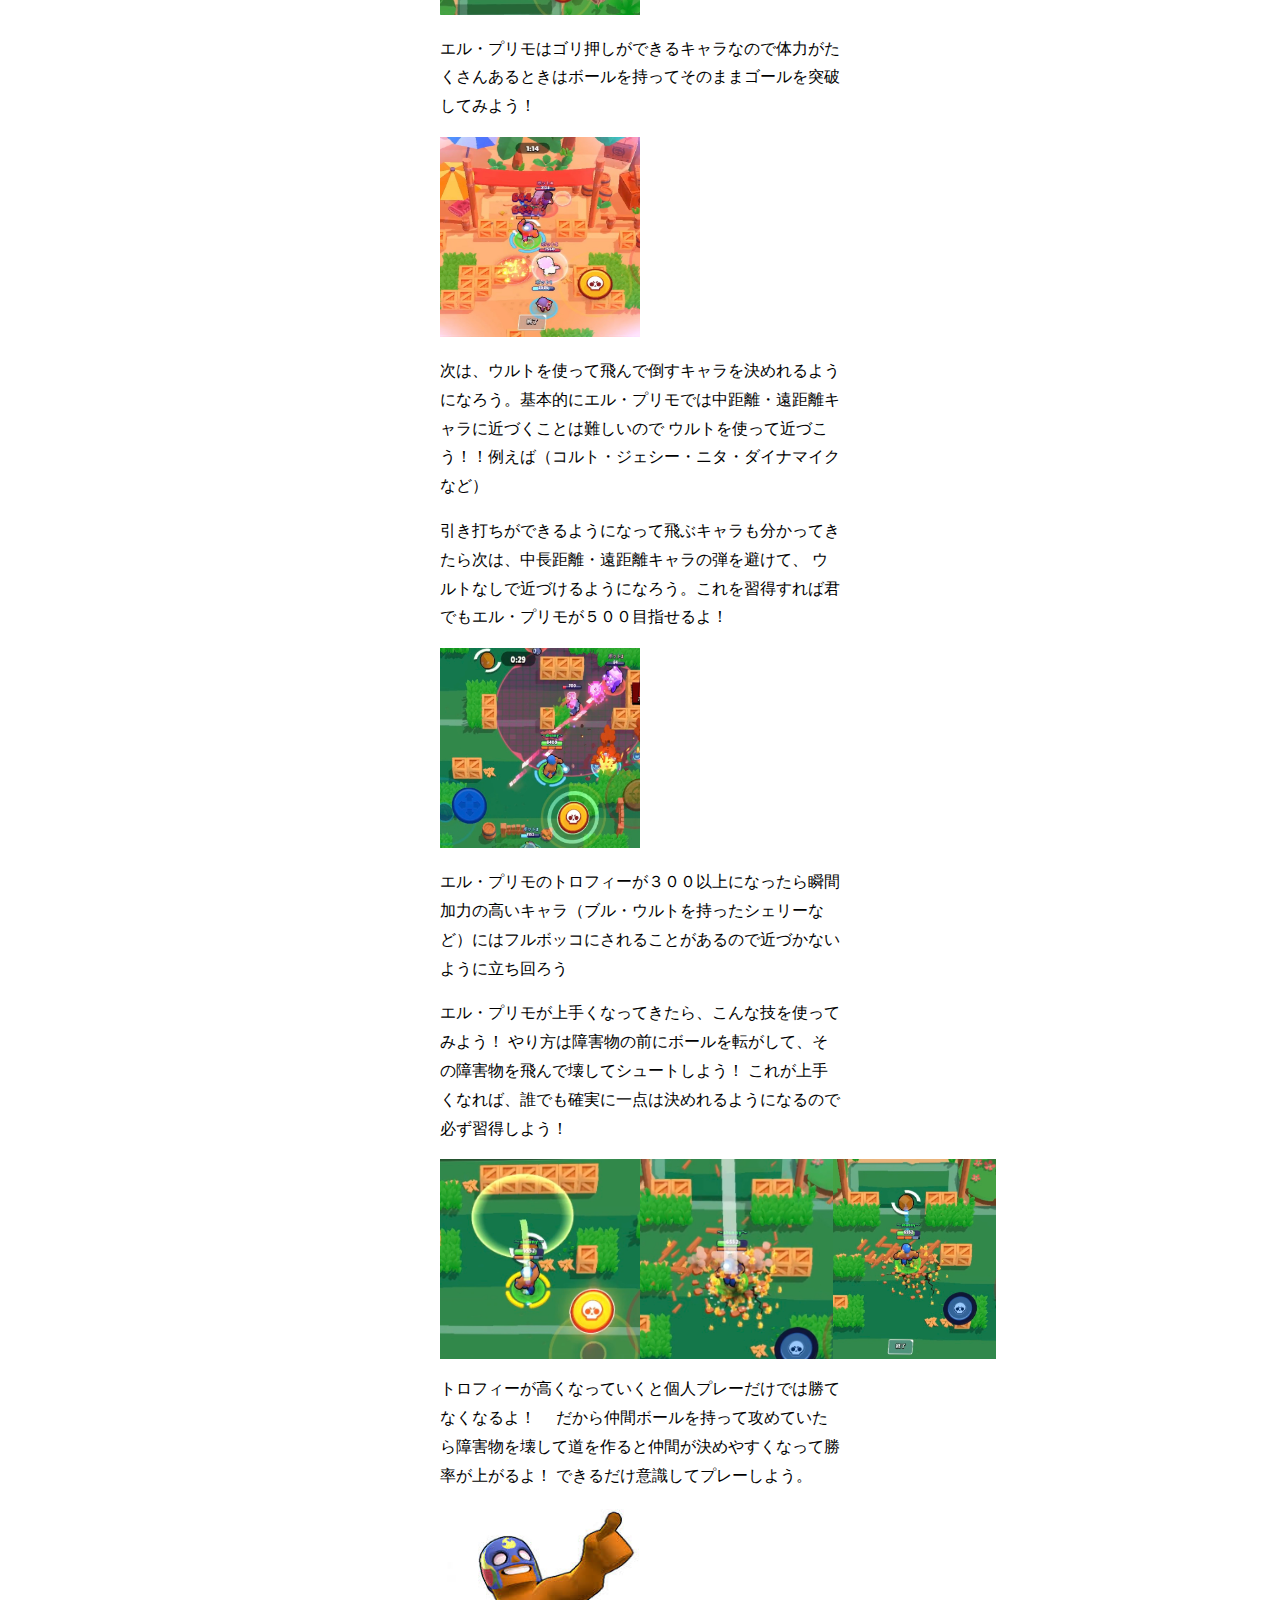
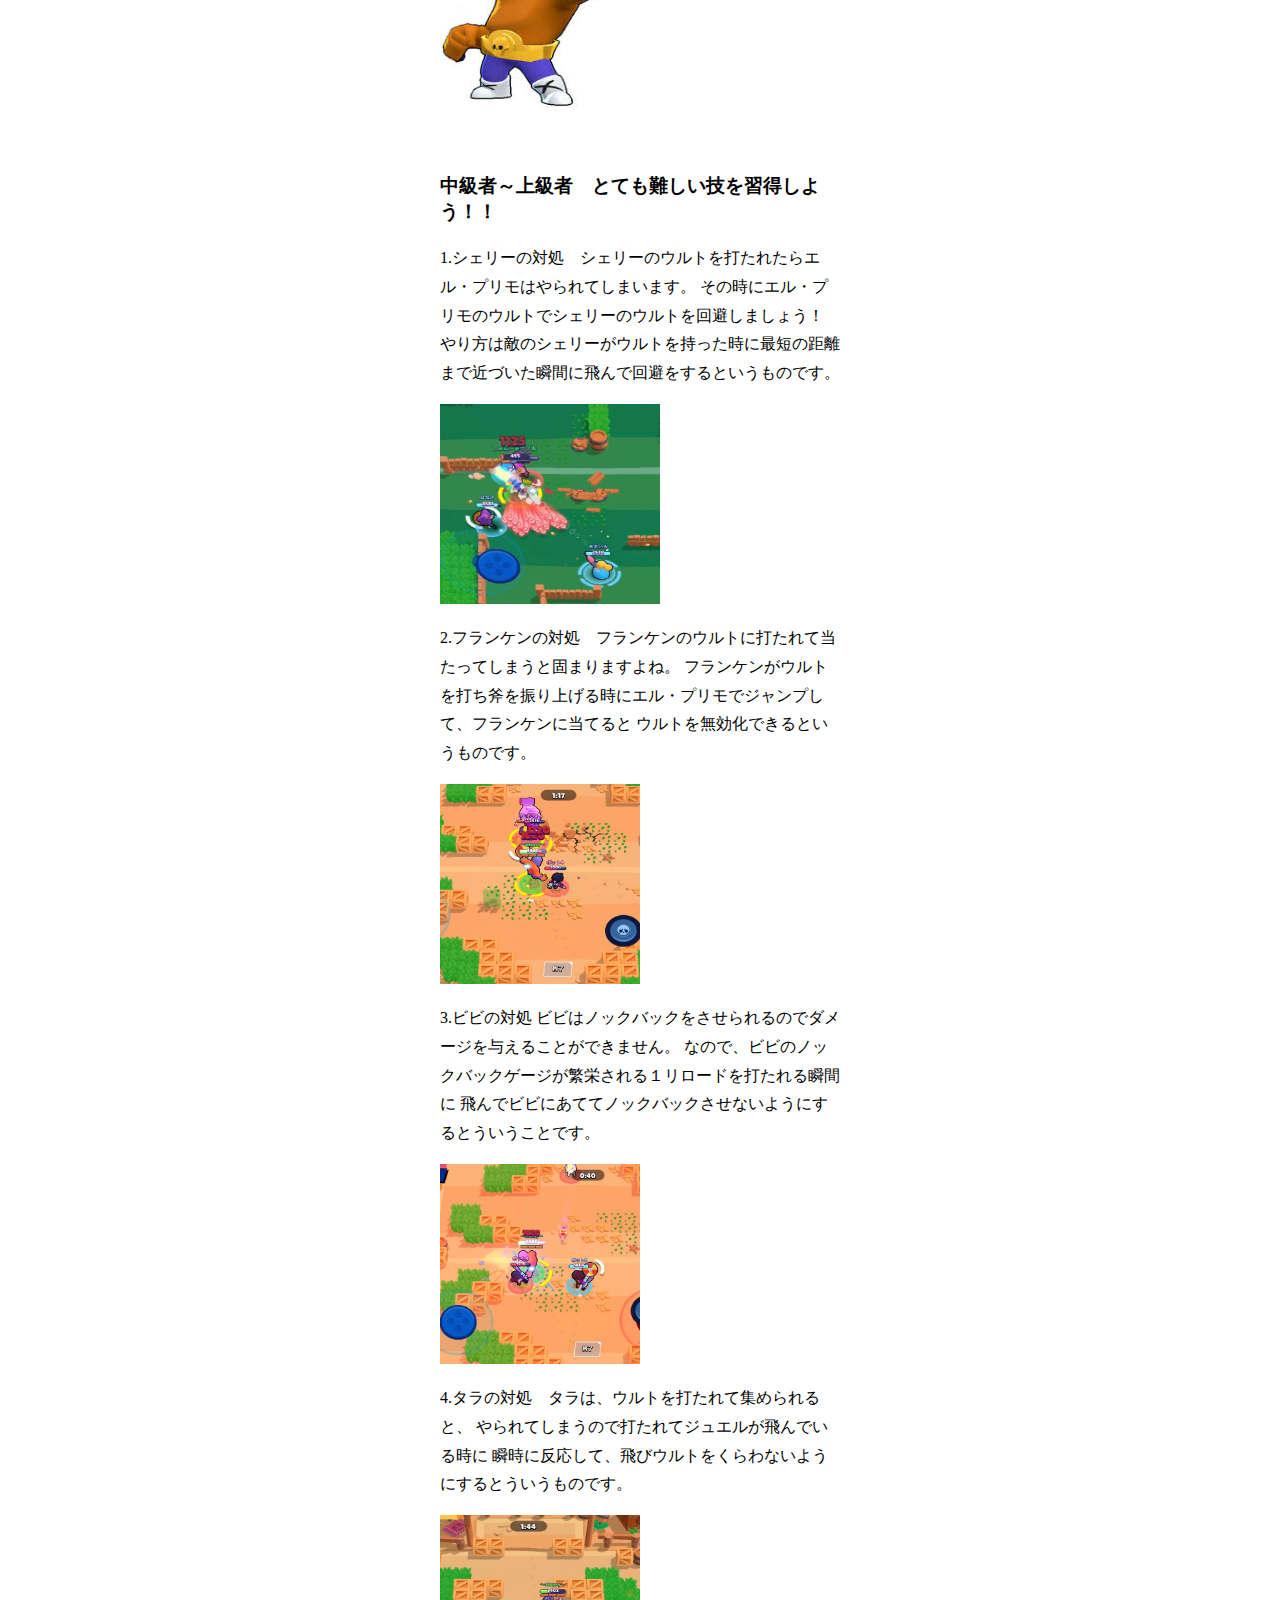
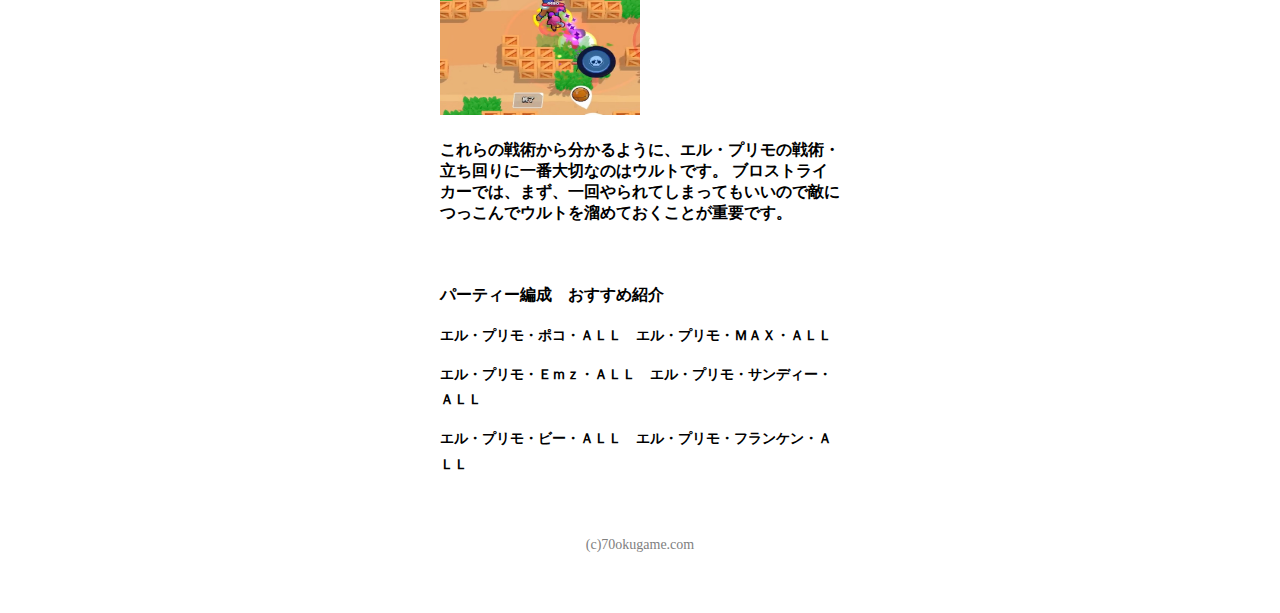
==== commit 15bb9d5f: "Update index.html" ====
--- a/index.html
+++ b/index.html
@@ -28,7 +28,7 @@
             <div class="info">
 
                 
-                <title>ブロスタ　エル・プリモ　攻略</title>
+                <h1>ブロスタ　エル・プリモ　攻略</h1>
                 <img src="my-erupurimo.PNG" width="300" height="200" alt="自分のエルプリモ画像です。">
             </div>
         </div>
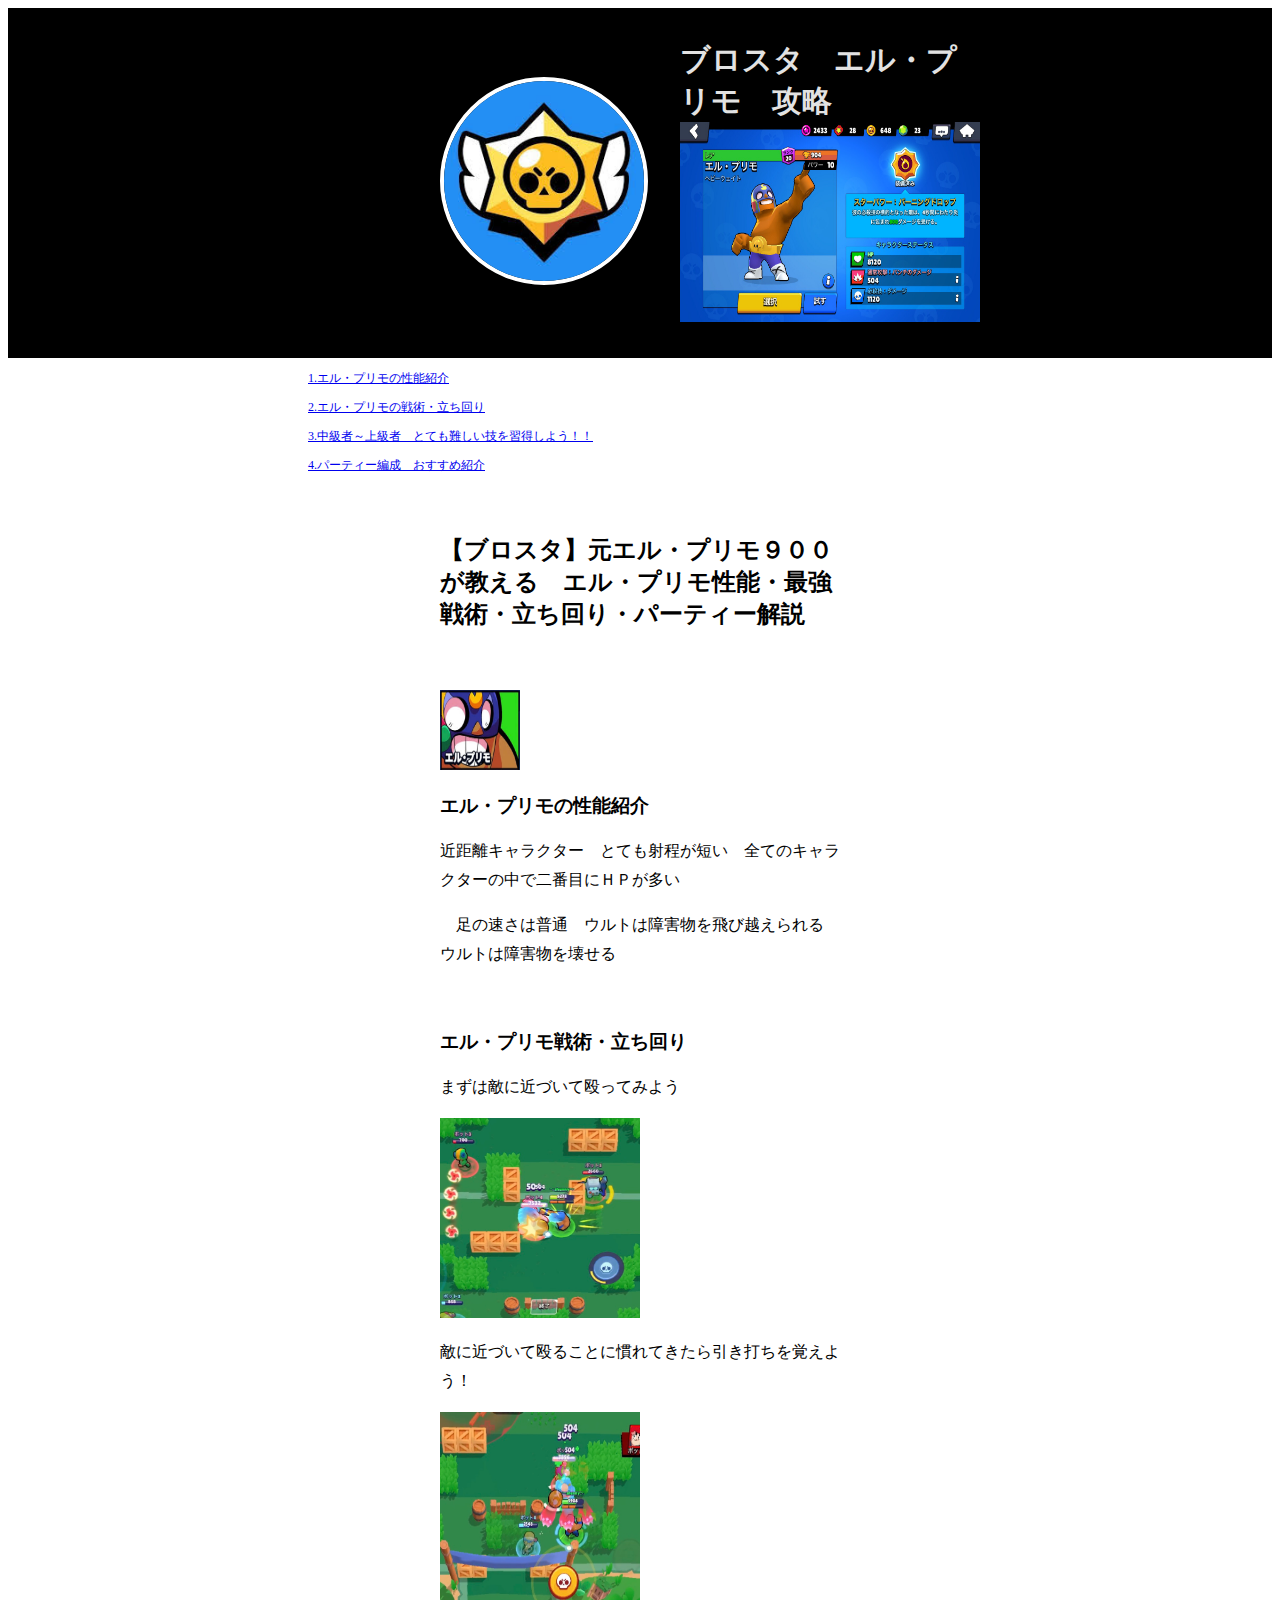
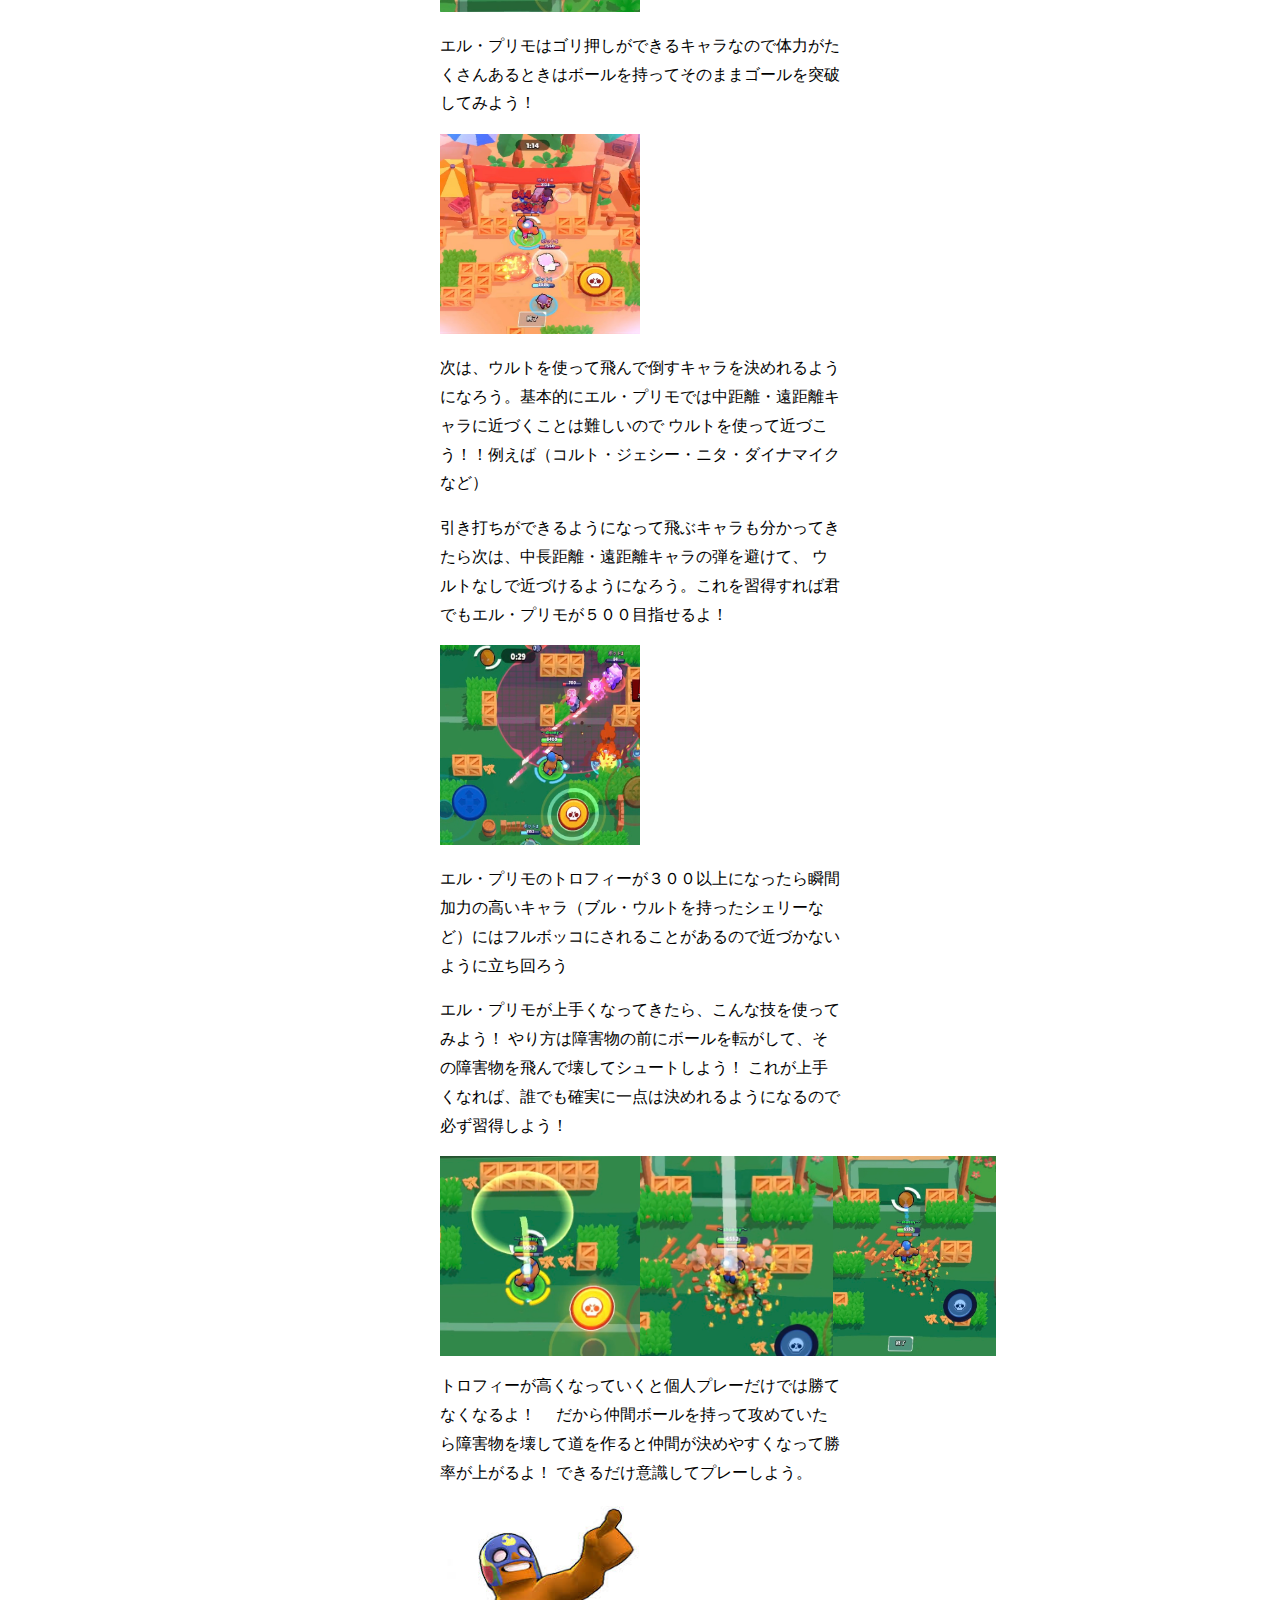
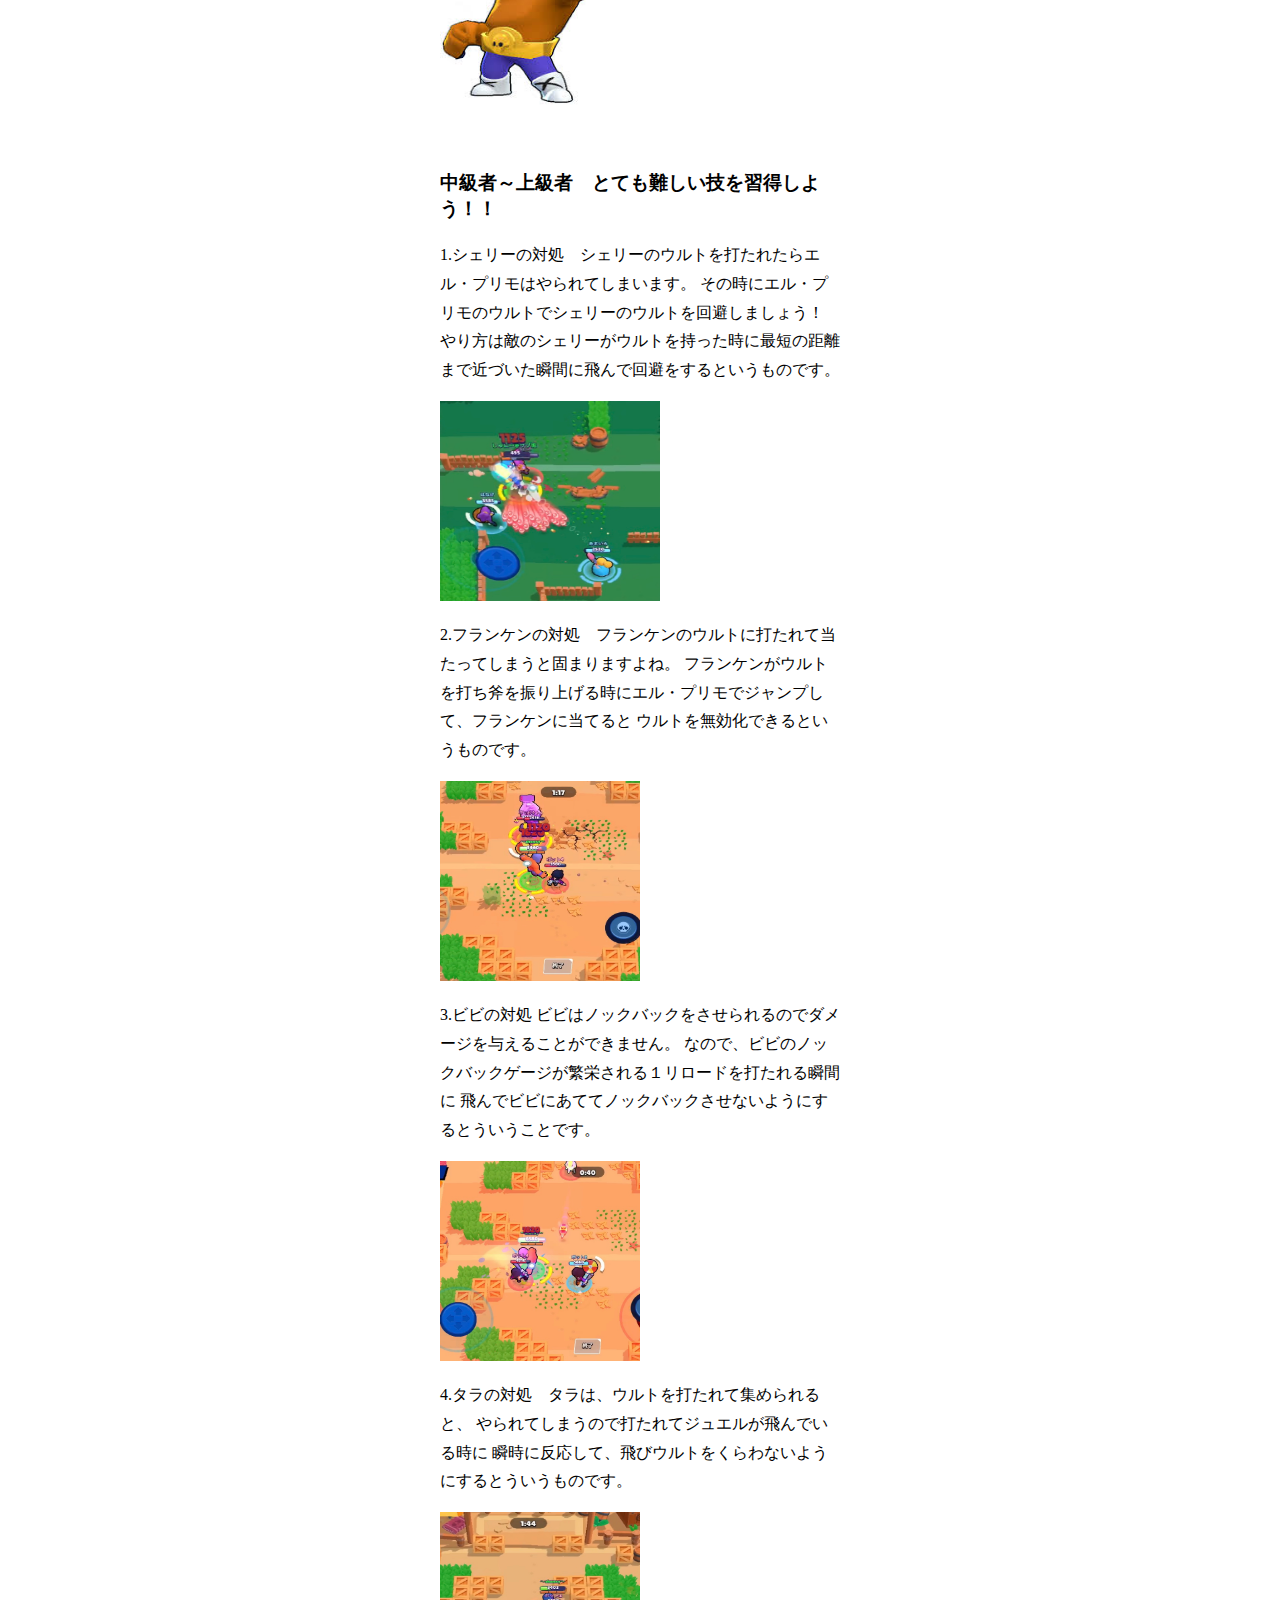
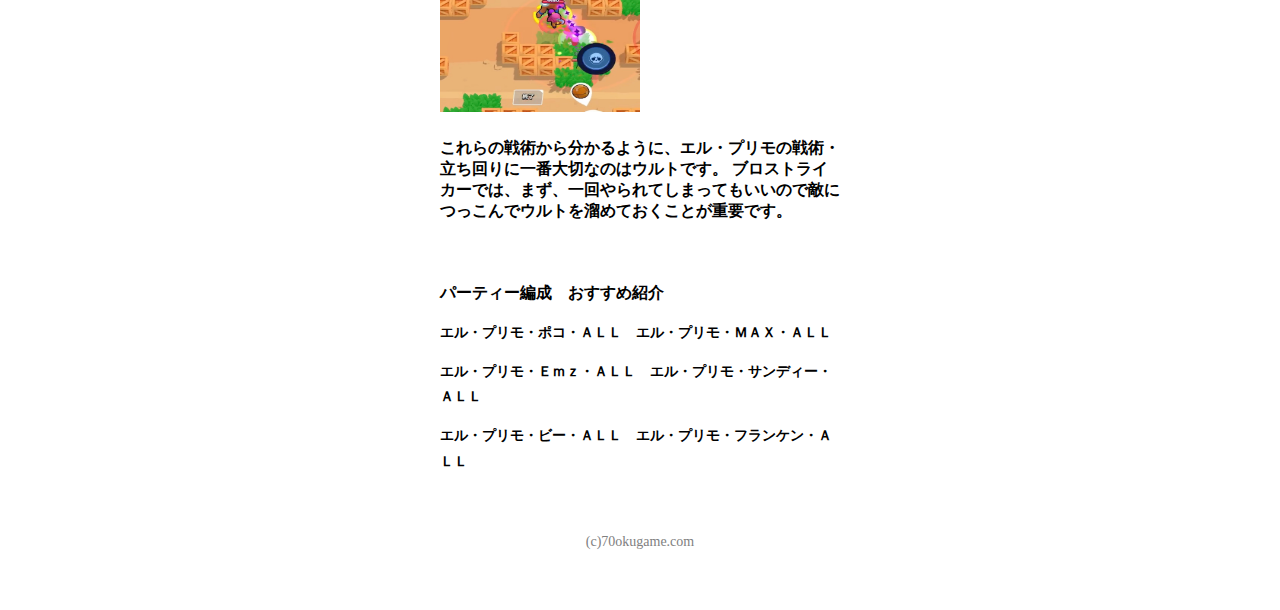
==== commit 3f09c2ed: "Update index.html" ====
--- a/index.html
+++ b/index.html
@@ -47,7 +47,7 @@
 
      
      <section class="works">
-    <h1>【ブロスタ】元エル・プリモ９００が教える　エル・プリモ性能・最強戦術・立ち回り・パーティー解説</h1><h3 id="purimo"></h3>
+    <h2>【ブロスタ】元エル・プリモ９００が教える　エル・プリモ性能・最強戦術・立ち回り・パーティー解説</h2><h3 id="purimo"></h3>
     <section>
 
         <img src="erupurimo-.jpg" width="80" height="80" alt="エル・プリモの顔画像です。">
